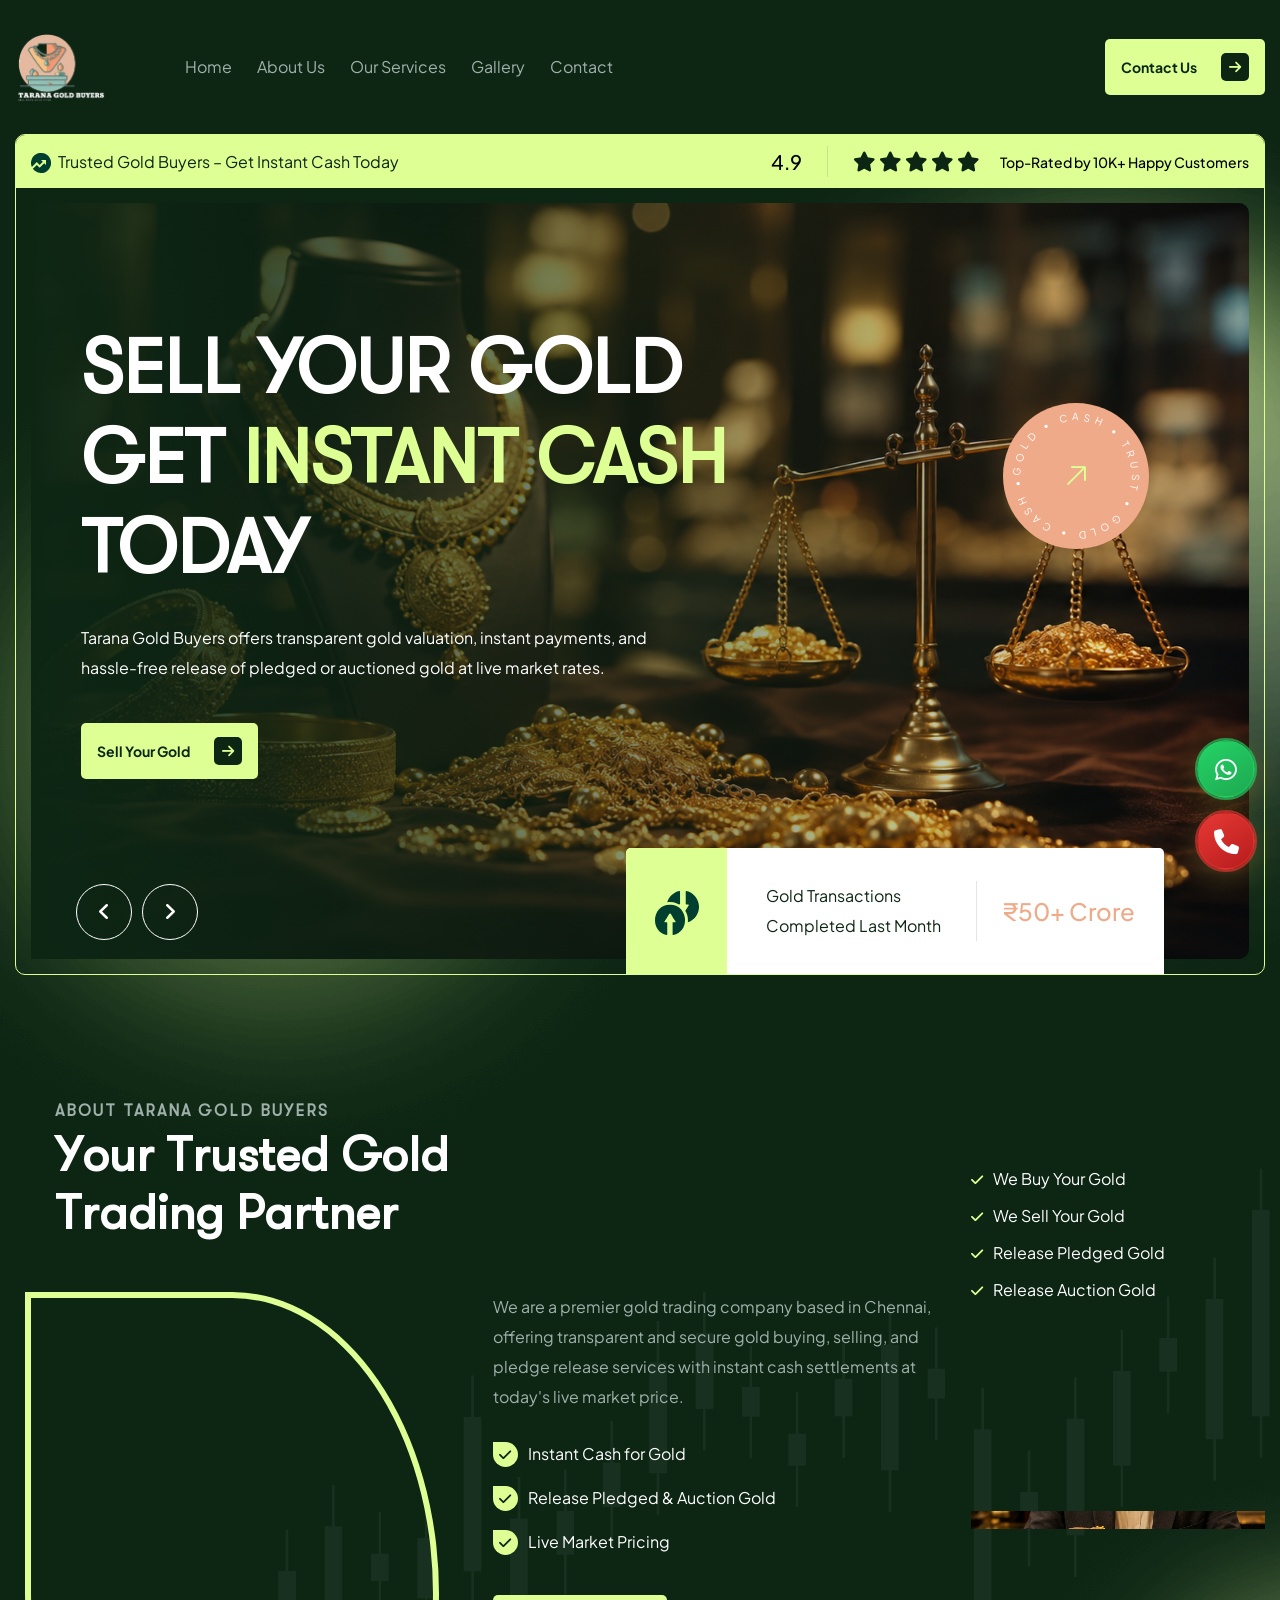
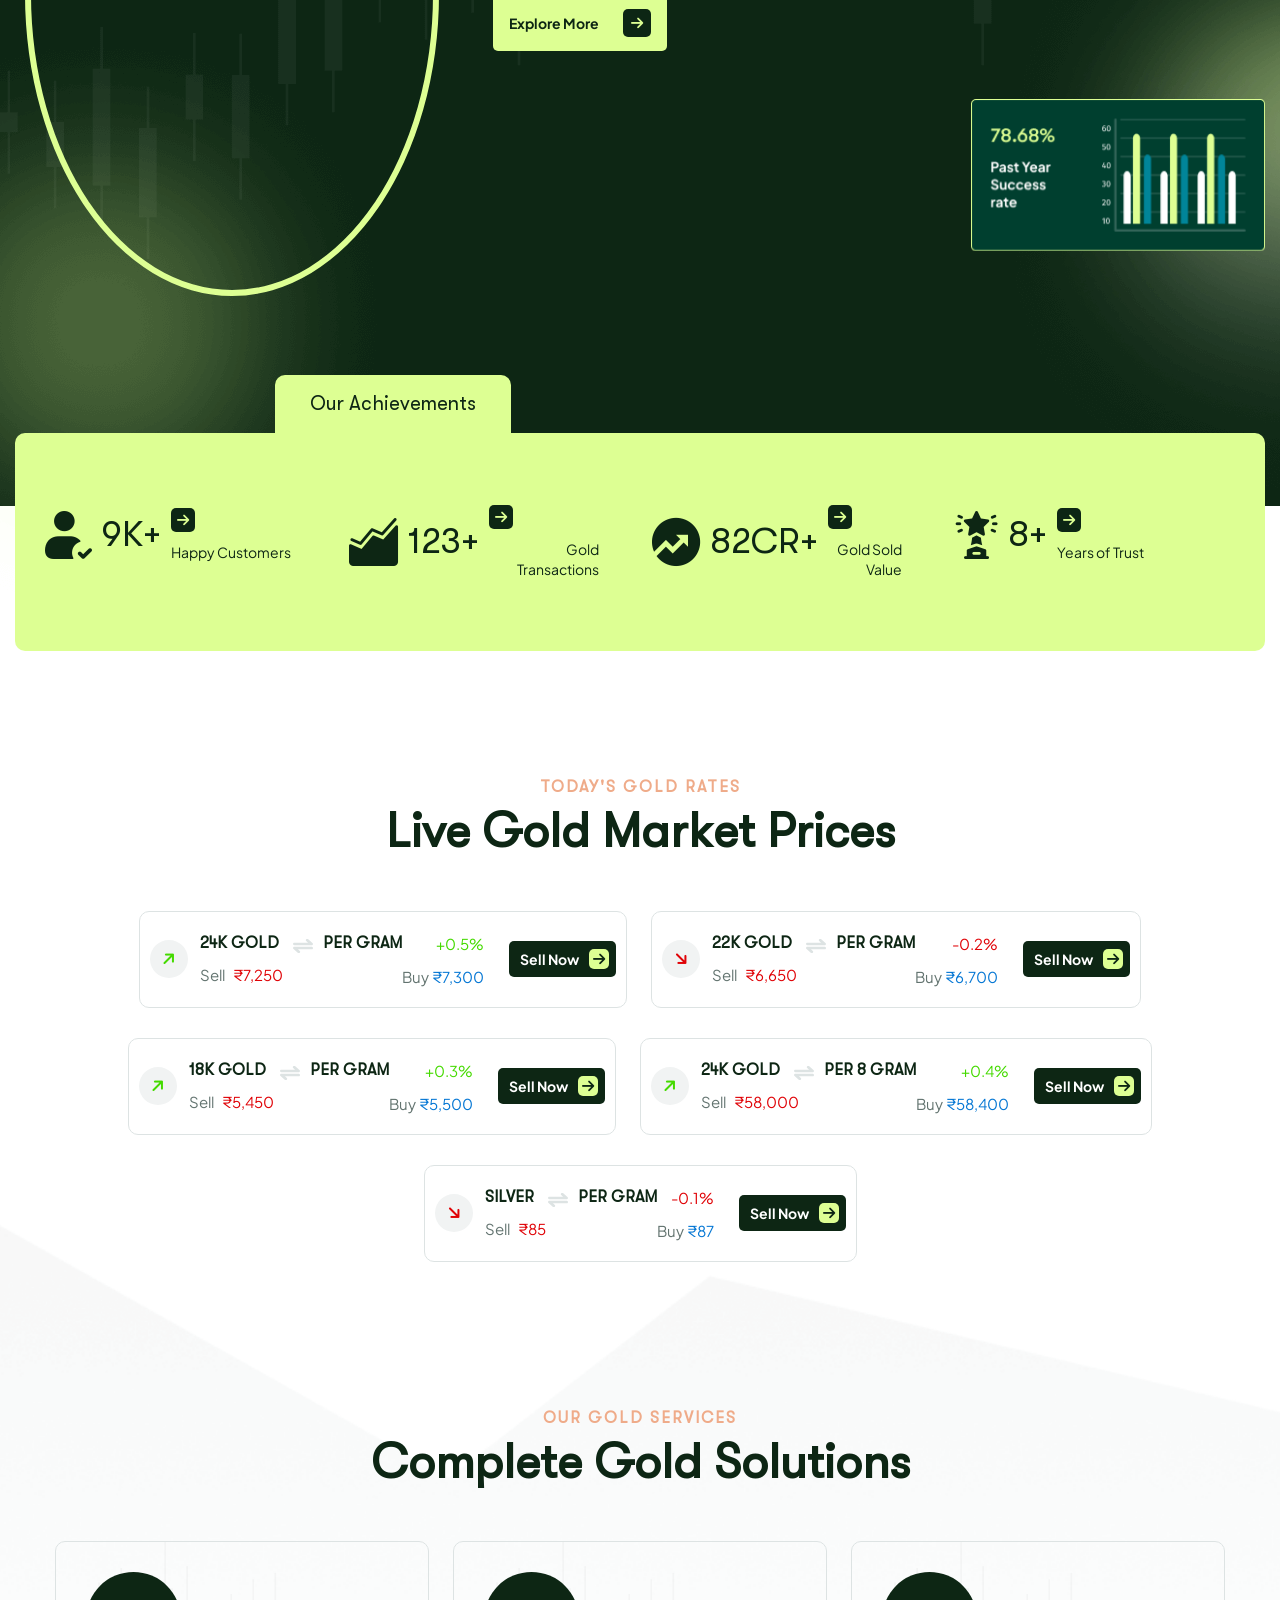
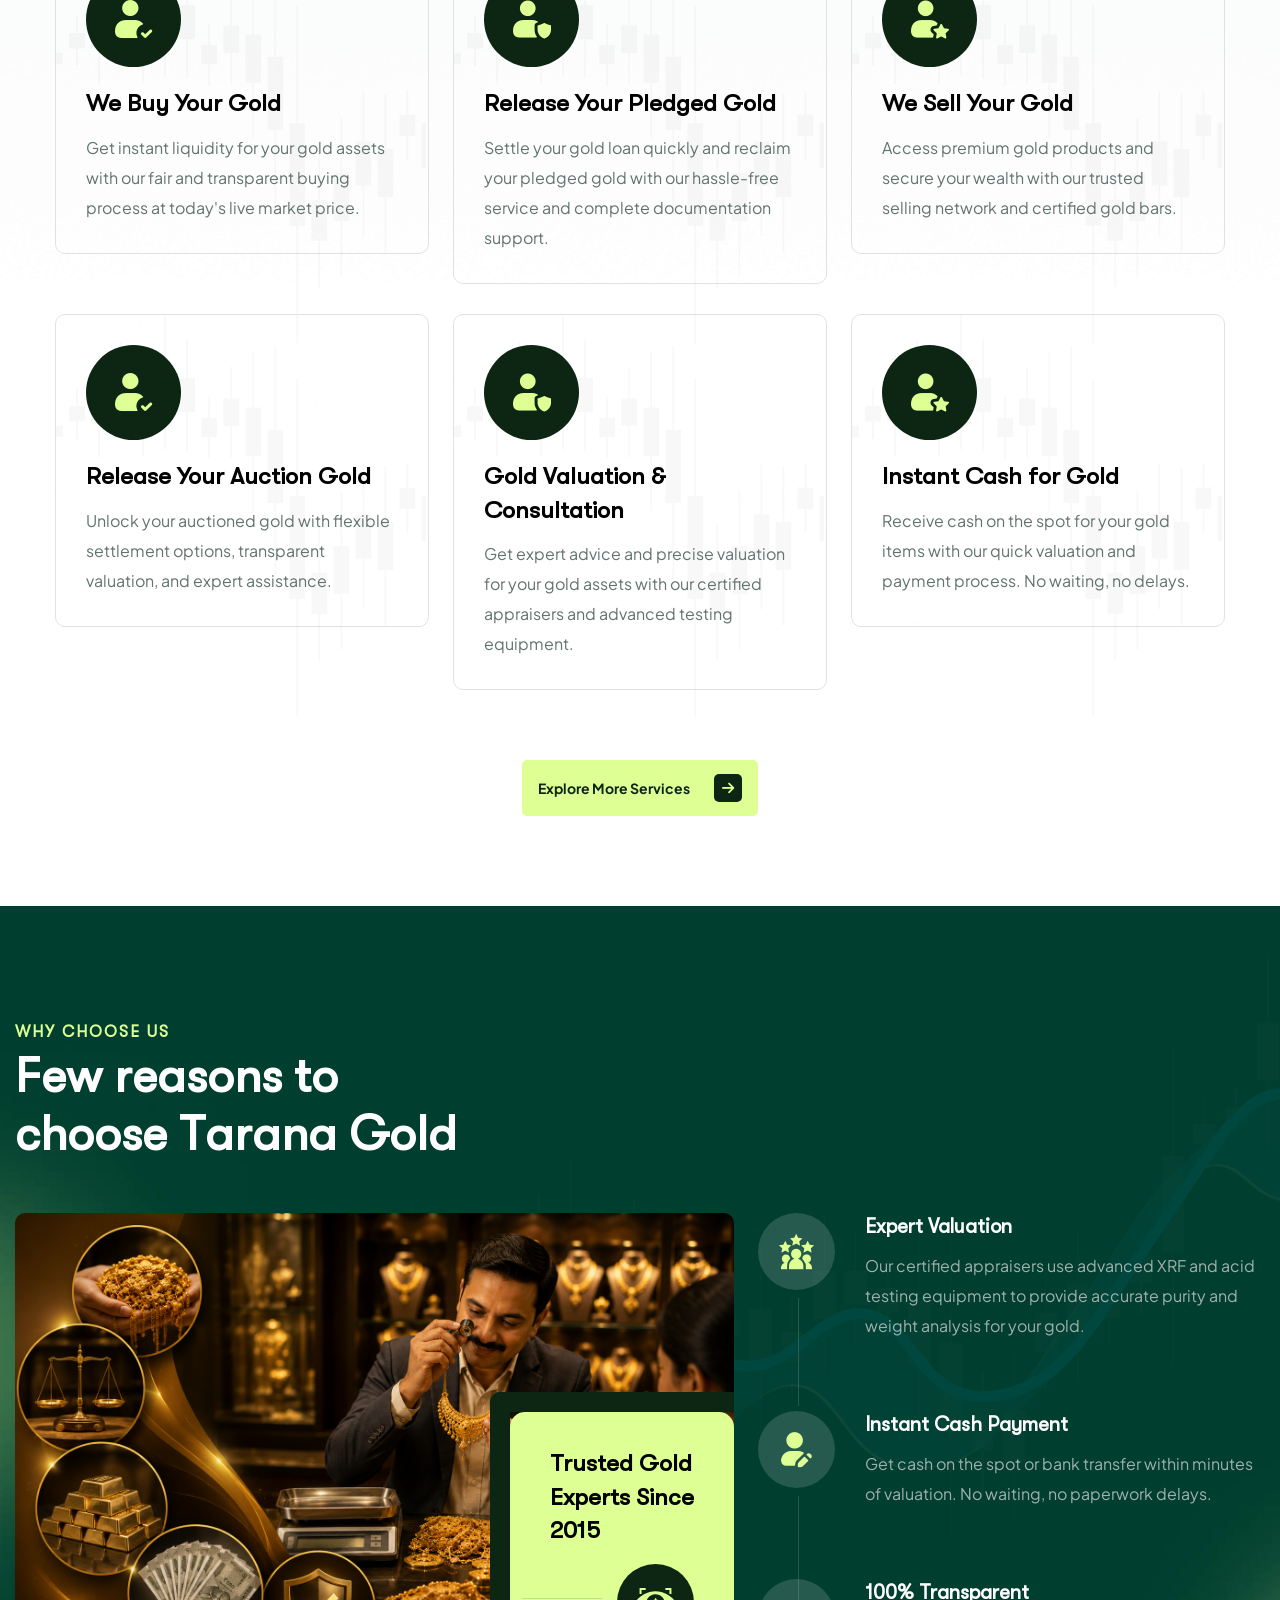
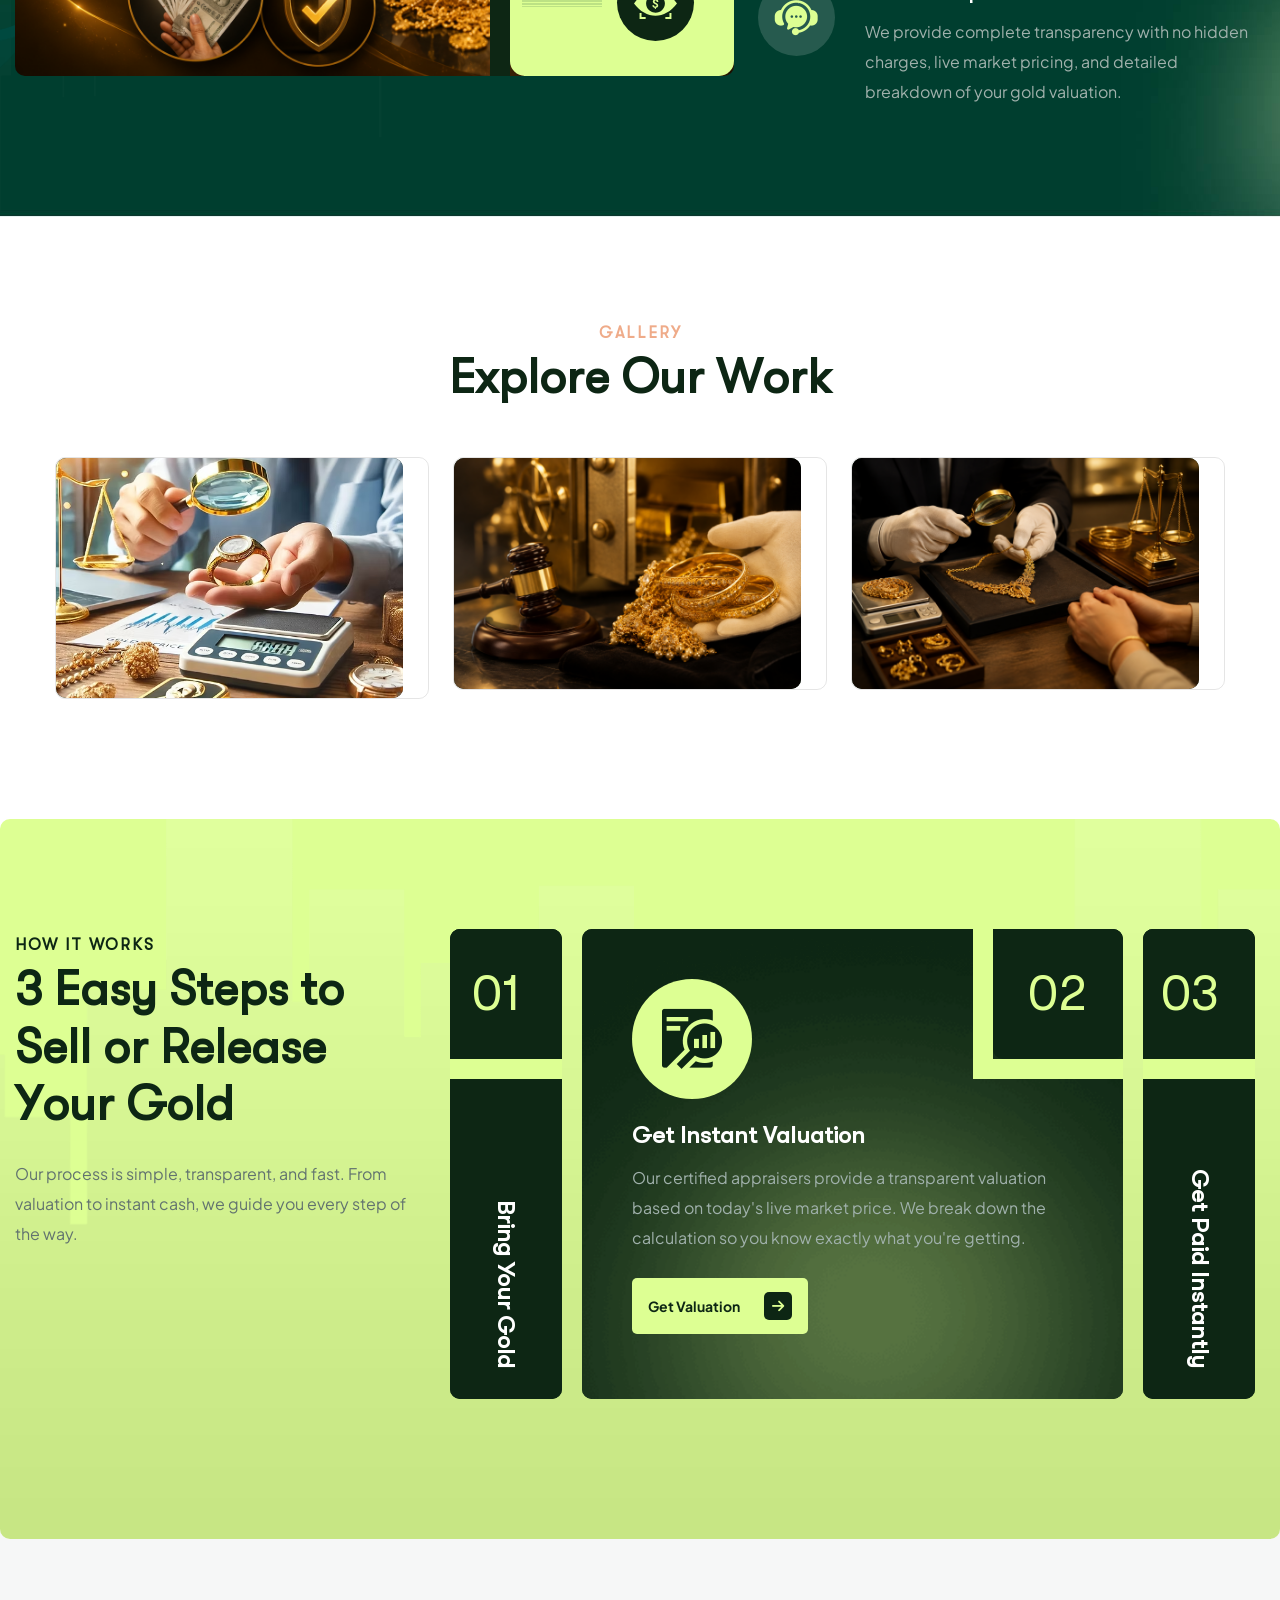
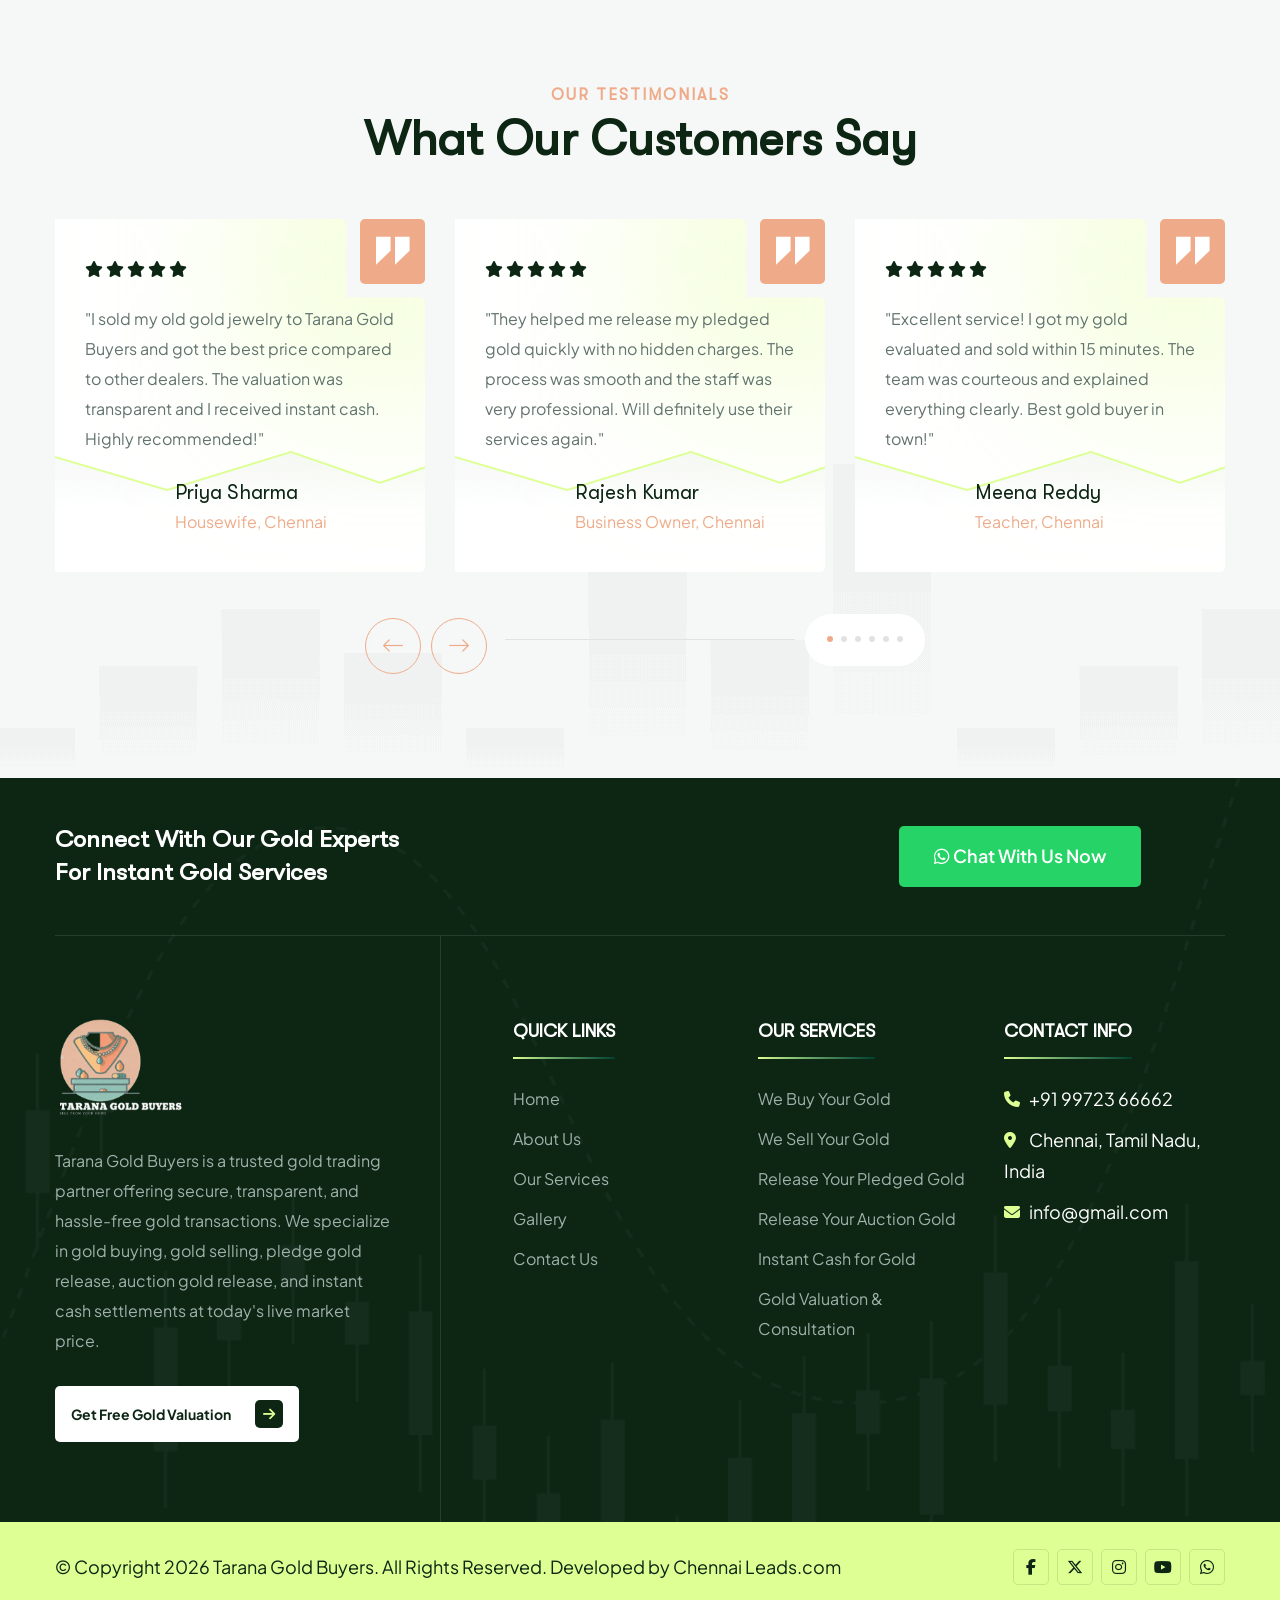
==== index.html @ b45966ee "first commit" ====
<!DOCTYPE html>
<html lang="en">

<!-- Mirrored from html.kodesolution.com/2025/forexy-html/index.html by HTTrack Website Copier/3.x [XR&CO'2014], Thu, 25 Jun 2026 12:44:41 GMT -->
<head>
<meta charset="utf-8">

<title>Tarana Gold Buyers | Buy & Sell Gold at Best Market Price</title>

<meta name="description" content="Tarana Gold Buyers offers trusted gold buying and selling services. Get instant cash for gold, release pledged gold, release auction gold, and receive the best market value at today's live gold price.">

<meta name="keywords" content="Tarana Gold Buyers, Gold Buyers, Sell Gold, Buy Gold, Gold Trading, Gold Valuation, Instant Cash for Gold, Pledged Gold Release, Auction Gold Release, Gold Dealers Tarana">

<meta name="author" content="Tarana Gold Buyers">

<!-- Open Graph Meta Tags -->
<meta property="og:title" content="Tarana Gold Buyers | Buy & Sell Gold at Best Market Price">
<meta property="og:description" content="Trusted gold buying and selling services with instant cash settlements and transparent pricing based on today's live gold rate.">
<meta property="og:type" content="website">
<meta property="og:image" content="images/logo-2.png">

<!-- Stylesheets -->
<link href="css/bootstrap.min.css" rel="stylesheet">
<link href="css/style.css" rel="stylesheet">

<!-- Favicon -->
<link rel="shortcut icon" href="images/favicon.ico" type="image/x-icon">
<link rel="icon" href="images/favicon.ico" type="image/x-icon">

<!-- Responsive -->
<meta http-equiv="X-UA-Compatible" content="IE=edge">
<meta name="viewport" content="width=device-width, initial-scale=1.0, maximum-scale=1.0, user-scalable=0">

</head>
<style>
    .floating-contact {
        position: fixed;
        right: 25px;
        bottom: 30px;
        z-index: 9999;
        display: flex;
        flex-direction: column;
        gap: 14px;
    }

    .contact-btn {
        width: 58px;
        height: 58px;
        border-radius: 50%;
        display: flex;
        align-items: center;
        justify-content: center;
        font-size: 25px;
        color: #fff;
        text-decoration: none;
        box-shadow: 0 8px 30px rgba(212, 175, 55, 0.3);
        transition: all 0.4s cubic-bezier(0.34, 1.56, 0.64, 1);
        position: relative;
        background: linear-gradient(145deg, #D4AF37, #B8960C);
        border: 2px solid rgba(255, 215, 0, 0.3);
    }

    .whatsapp {
        background: linear-gradient(145deg, #25D366, #1DA851);
        border-color: rgba(37, 211, 102, 0.3);
    }

    .call {
        background: linear-gradient(145deg, #E53935, #B71C1C);
        border-color: rgba(229, 57, 53, 0.3);
    }

    .contact-btn .icon-wrapper {
        position: relative;
        z-index: 2;
    }

    .contact-btn .ripple {
        position: absolute;
        inset: -4px;
        border-radius: 50%;
        border: 2px solid rgba(255, 215, 0, 0.3);
        animation: rippleAnim 2s ease-out infinite;
    }

    .whatsapp .ripple {
        border-color: rgba(37, 211, 102, 0.4);
    }
    .call .ripple {
        border-color: rgba(229, 57, 53, 0.4);
    }

    .contact-btn .ripple:nth-child(2) {
        animation-delay: 1s;
    }

    @keyframes rippleAnim {
        0% { transform: scale(1); opacity: 1; }
        100% { transform: scale(1.5); opacity: 0; }
    }

    .contact-btn:hover {
        transform: scale(1.12) translateY(-3px);
        box-shadow: 0 12px 40px rgba(212, 175, 55, 0.4);
    }

    .whatsapp:hover {
        box-shadow: 0 12px 40px rgba(37, 211, 102, 0.4);
    }
    .call:hover {
        box-shadow: 0 12px 40px rgba(229, 57, 53, 0.4);
    }

    @keyframes floatSlow {
        0%, 100% { transform: translateY(0); }
        50% { transform: translateY(-6px); }
    }
    .contact-btn {
        animation: floatSlow 3s ease-in-out infinite;
    }
    .call {
        animation-delay: 0.8s;
    }
</style>
<body>

<div class="page-wrapper">

<div class="floating-contact">
    <a href="https://wa.me/919972366662" target="_blank" class="contact-btn whatsapp">
        <span class="ripple"></span>
        <span class="ripple"></span>
        <span class="icon-wrapper"><i class="fab fa-whatsapp"></i></span>
    </a>
    <a href="tel:+919972366662" class="contact-btn call">
        <span class="ripple"></span>
        <span class="ripple"></span>
        <span class="icon-wrapper"><i class="fas fa-phone"></i></span>
    </a>
</div>

  <!-- Main Header -->
  <header class="main-header header-style-one">
    <!-- Header Top -->
   
    <!-- Header Top -->

    <div class="header-lower">
      <div class="auto-container">
        <!-- Main box -->
        <div class="main-box">
          <div class="logo-box">
            <div class="logo"><a href="index.html"><img src="images/logo-2.png" alt="Logo"
               style="height: 70px;"></a></div>
          </div>
          <!--Nav Box-->
          <div class="nav-outer">
            <nav class="nav main-menu">
              <ul class="navigation">
                <li class="">
                  <a href="index.html">Home</a>
                  
                </li>
                <li><a href="page-about.html">About Us</a></li>
                <li><a href="page-services.html">Our Services</a></li>
                <li><a href="gallery.html">Gallery</a></li>
                <li><a href="page-contact.html">Contact</a></li>
              </ul>
            </nav>
          </div>
          <!-- Main Menu End-->

          <!-- Outer Box -->
          <div class="outer-box">
           
           
            <!-- Btn Box -->
            <div class="btn-box">
              <a href="page-contact.html" class="theme-btn btn-style-one">
                <i class="icon-left fa fa-arrow-right"></i>
                <span class="btn-title">Contact Us</span>
                <i class="icon-right fa fa-arrow-right"></i>
              </a>
            </div>
            <!-- Mobile Nav toggler -->
            <div class="mobile-nav-toggler"><span class="icon lnr-icon-bars"></span></div>
          </div>
        </div>
      </div>
    </div>

    <!-- Mobile Menu  -->
    <div class="mobile-menu">
      <div class="menu-backdrop"></div>
      <!--Here Menu Will Come Automatically Via Javascript / Same Menu as in Header-->
      <nav class="menu-box">
        <div class="upper-box">
          <div class="nav-logo"><a href="index.html"><img src="images/logo.png" alt="" title=""></a></div>
          <div class="close-btn"><i class="icon fa fa-times"></i></div>
        </div>
        <ul class="navigation clearfix">
          <!--Keep This Empty / Menu will come through Javascript-->
        </ul>
        <ul class="contact-list-one">
          <li>
            <i class="icon lnr-icon-phone-handset"></i>
            <span class="title">Call Now</span>
            <div class="text"><a href="tel:+919972366662">+91 99723 66662</a></div>
          </li>
          <li>
            <i class="icon lnr-icon-envelope1"></i>
            <span class="title">Send Email</span>
            <div class="text"><a href="mailto:"><span class="__cf_email__" 
            >info@gmail.com</span></a></div>
          </li>
          <li>
            <i class="icon lnr-icon-map-marker"></i>
            <span class="title">Address</span>
            <div class="text">Chennai, TamilNadu</div>
          </li>
        </ul>
        <ul class="social-links">
          <li><a href="#"><i class="fa-brands fa-x-twitter"></i></a></li>
          <li><a href="#"><i class="fab fa-facebook-f"></i></a></li>
          <li><a href="#"><i class="fab fa-instagram"></i></a></li>
        </ul>
      </nav>
    </div><!-- End Mobile Menu -->

    <!-- Header Search -->
   
    <!-- End Header Search -->

    <!-- Sticky Header  -->
    <div class="sticky-header">
      <div class="auto-container">
        <div class="inner-container">
          <!--Logo-->
          <div class="logo">
            <a href="index.html" title=""><img src="images/logo.png" alt="" title="" style="height: 80px;"></a>
          </div>
          <!--Right Col-->
          <div class="nav-outer">
            <!-- Main Menu -->
            <nav class="main-menu">
              <div class="navbar-collapse show collapse clearfix">
                <ul class="navigation clearfix">
                  <!--Keep This Empty / Menu will come through Javascript-->
                </ul>
              </div>
            </nav><!-- Main Menu End-->
            <!--Mobile Navigation Toggler-->
            <div class="mobile-nav-toggler"><span class="icon lnr-icon-bars"></span></div>
          </div>
        </div>
      </div>
    </div><!-- End Sticky Menu -->
  </header>
  <!-- End Main Header -->

<!-- Banner Section -->
<section class="banner-section">
    <div class="shadow-1" style="background-image:url(images/banner/shadow-1.png)"></div>
    <div class="shadow-2" style="background-image:url(images/banner/shadow-2.png)"></div>
    <div class="auto-container">
        <div class="inner-container">
            <div class="banner-info">
                <div class="banner-info_inner">
                    <div class="left-box">
                        <div class="text"><i><img src="images/banner/vector-3.svg" alt=""/> </i> Trusted Gold Buyers – Get Instant Cash Today</div>
                    </div>
                    <div class="right-box">
                        4.9
                        <div class="banner-rating">
                            <span class="fa fa-star"></span>
                            <span class="fa fa-star"></span>
                            <span class="fa fa-star"></span>
                            <span class="fa fa-star"></span>
                            <span class="fa fa-star"></span>
                        </div>
                        <i>Top-Rated by 10K+ Happy Customers</i>
                    </div>
                </div>
            </div>

            <div class="swiper banner-swiper">
                <div class="swiper-wrapper">

                    <!-- Banner Slide 1 -->
                    <div class="banner-slide swiper-slide">
                        <div class="outer-box">
                            <div class="inner-box">
                                <div class="bg bg-slide-1"></div>
                                <div class="row">
                                    <!-- Content Column -->
                                    <div class="col-xl-8">
                                        <div class="content-column">
                                            <div class="inner-column">
                                                <h1 class="title animate-2">Sell Your Gold <br> Get <span>Instant Cash</span> Today</h1>
                                                <div class="text animate-3">Tarana Gold Buyers offers transparent gold valuation, instant payments, and hassle-free release of pledged or auctioned gold at live market rates.</div>
                                                <div class="btn-box animate-4">
                                                    <a href="page-contact.html" class="theme-btn btn-style-one">
                                                        <i class="icon-left fa fa-arrow-right"></i>
                                                        <span class="btn-title">Sell Your Gold</span>
                                                        <i class="icon-right fa fa-arrow-right"></i>
                                                    </a>
                                                </div>
                                            </div>
                                        </div>
                                    </div>
                                    <!-- Image Column -->
                                    <div class="col-xl-4">
                                        <div class="image-column">
                                            <div class="inner-column">
                                                <div class="text-circle-box">
                                                    <div class="outer-circle">
                                                        <!-- Rotating curved text -->
                                                        <div class="rotating-ring">
                                                            <svg viewBox="0 0 250 250">
                                                                <defs>
                                                                    <path id="textcircle" d="M125,125 m-95,0 a95,95 0 1,1 190,0 a95,95 0 1,1 -190,0" />
                                                                </defs>
                                                                <text>
                                                                    <textPath href="#textcircle" startOffset="0%">
                                                                        gold • cash • trust • gold • cash • trust •
                                                                    </textPath>
                                                                </text>
                                                            </svg>
                                                        </div>
                                                        <!-- Center Icon -->
                                                        <div class="center-icon">
                                                            <i class="fal fa-arrow-up-right"></i>
                                                        </div>
                                                    </div>
                                                </div>
                                            </div>
                                        </div>
                                    </div>
                                </div>
                            </div>
                        </div>
                    </div>

                    <!-- Banner Slide 2 -->
                    <div class="banner-slide swiper-slide">
                        <div class="outer-box">
                            <div class="inner-box">
                                <div class="bg bg-slide-1"></div>
                                <div class="row">
                                    <!-- Content Column -->
                                    <div class="col-xl-8">
                                        <div class="content-column">
                                            <div class="inner-column">
                                                <h1 class="title animate-2">Release Pledged <br> & <span>Auction</span> Gold</h1>
                                                <div class="text animate-3">We help you release your pledged or auctioned gold quickly with complete documentation support and transparent settlement.</div>
                                                <div class="btn-box animate-4">
                                                    <a href="page-contact.html" class="theme-btn btn-style-one">
                                                        <i class="icon-left fa fa-arrow-right"></i>
                                                        <span class="btn-title">Release Your Gold</span>
                                                        <i class="icon-right fa fa-arrow-right"></i>
                                                    </a>
                                                </div>
                                            </div>
                                        </div>
                                    </div>
                                    <!-- Image Column -->
                                    <div class="col-xl-4">
                                        <div class="image-column">
                                            <div class="inner-column">
                                                <div class="text-circle-box">
                                                    <div class="outer-circle">
                                                        <!-- Rotating curved text -->
                                                        <div class="rotating-ring">
                                                            <svg viewBox="0 0 250 250">
                                                                <defs>
                                                                    <path id="textcircle2" d="M125,125 m-95,0 a95,95 0 1,1 190,0 a95,95 0 1,1 -190,0" />
                                                                </defs>
                                                                <text>
                                                                    <textPath href="#textcircle2" startOffset="0%">
                                                                        pledge • release • trust • pledge • release • trust •
                                                                    </textPath>
                                                                </text>
                                                            </svg>
                                                        </div>
                                                        <!-- Center Icon -->
                                                        <div class="center-icon">
                                                            <i class="fal fa-arrow-up-right"></i>
                                                        </div>
                                                    </div>
                                                </div>
                                            </div>
                                        </div>
                                    </div>
                                </div>
                            </div>
                        </div>
                    </div>

                </div>
            </div>
            <div class="nav-box">
                <div class="swiper-button-prev"><span class="icon fa fa-angle-left "></span></div>
                <div class="swiper-button-next"><span class="icon fa fa-angle-right "></span></div>
            </div>
            <div class="bottom-box">
                <div class="vector-icon"><img src="images/banner/vector-2.svg" alt="Image"></div>
                <div class="text">Gold Transactions <br> Completed Last Month</div>
                <div class="totals">₹50+ Crore</div>
            </div>
        </div>
    </div>
</section>
<!-- End Banner Section -->

<!-- About Section -->
<section class="about-section" style="background-image:url(images/resource/about-1_bg.png)">
    <div class="about-shadow-1" style="background-image:url(images/resource/about-shadow.png)"></div>
    <div class="about-shadow-2" style="background-image:url(images/resource/about-shadow_1.png)"></div>
    <div class="title_box">
        <div class="auto-container">
            <!-- Sec Title -->
            <div class="sec-title light z-1">
                <div class="sub-title mb-2">About Tarana Gold Buyers</div>
                <h2 class="tx-split-text split-in-left">Your Trusted Gold <br> Trading Partner</h2>
            </div>
        </div>
    </div>
    <div class="contents_box">
        <div class="auto-container">
            <div class="row clearfix">
                <!-- Column -->
                <div class="column col-lg-9">
                    <div class="row clearfix">
                        <!-- Image Column -->
                        <div class="col-lg-6 col-md-10 wow fadeInLeft" data-wow-delay="300ms">
                            <div class="image-column">
                                <div class="inner-column">
                                    <div class="image-box">
                                        <div class="circle-border"></div>
                                        <figure class="image"><img src="images/about3.png" style="height: 604px;"
                                             alt="Tarana Gold Buyers"></figure>
                                    </div>
                                </div>
                            </div>
                        </div>
                        <!-- Content Column -->
                        <div class="col-lg-6 wow fadeInRight" data-wow-delay="300ms">
                            <div class="content-column">
                                <div class="inner-column">
                                    <div class="about-one_text">We are a premier gold trading company based in Chennai, offering transparent and secure gold buying, selling, and pledge release services with instant cash settlements at today's live market price.</div>
                                    <!-- List Style Two -->
                                    <ul class="list-style-two">
                                        <li><i class="fa fa-check"></i>Instant Cash for Gold</li>
                                        <li><i class="fa fa-check"></i>Release Pledged & Auction Gold</li>
                                        <li><i class="fa fa-check"></i>Live Market Pricing</li>
                                    </ul>
                                    <!-- End List Style Two -->

                                    <!-- About One Button -->
                                    <div class="about-one_button mb-3">
                                        <a href="page-about.html" class="theme-btn btn-style-one">
                                            <i class="icon-left fa fa-arrow-right"></i>
                                            <span class="btn-title">Explore More</span>
                                            <i class="icon-right fa fa-arrow-right"></i>
                                        </a>
                                    </div>
                                </div>
                            </div>
                        </div>
                    </div>
                </div>
                <!-- Column -->
                <div class="column col-lg-3 col-md-10">
                    <!-- List Style Three -->
                    <ul class="list-style-three">
                        <li><i class="fa fa-check"></i>We Buy Your Gold</li>
                        <li><i class="fa fa-check"></i>We Sell Your Gold</li>
                        <li><i class="fa fa-check"></i>Release Pledged Gold</li>
                        <li><i class="fa fa-check"></i>Release Auction Gold</li>
                    </ul>
                    <!-- End List Style Three -->

                    <div class="image-box_two">
                        <img src="images/about4.png" alt="Gold Services">
                    </div>

                    <div class="about-one_stats">
                        <img src="images/resource/about-stats.png" alt="Stats">
                    </div>
                </div>
            </div>
        </div>
    </div>
</section>
<!-- End About Section -->

<!-- Funfact Section -->
<section class="funfact-section">
    <div class="auto-container">
        <div class="funfact-title">Our Achievements</div>
        <div class="inner-container">
            <div class="fact-counter">
                <div class="row">
                    <!-- Counter Block -->
                    <div class="col-xl-3 col-sm-6 wow fadeInUp">
                        <div class="counter-block">
                            <div class="inner-box">
                                <div class="icon-box"><i class="icon flaticon-forex-Layer_1-16"></i></div>
                                <div class="count-box"><span class="count-text" data-speed="3000" data-stop="12">0</span>k+</div>
                                <div class="text"><i class="icon fa fa-arrow-right"></i> Happy Customers</div>
                            </div>
                        </div>
                    </div>
                    <!-- Counter Block -->
                    <div class="col-xl-3 col-sm-6 wow fadeInUp" data-wow-delay="300ms">
                        <div class="counter-block">
                            <div class="inner-box">
                                <div class="icon-box"><i class="icon flaticon-forex-Layer_1-20"></i></div>
                                <div class="count-box"><span class="count-text" data-speed="3000" data-stop="150">0</span>+</div>
                                <div class="text"><i class="icon fa fa-arrow-right"></i> Gold Transactions</div>
                            </div>
                        </div>
                    </div>
                    <!-- Counter Block -->
                    <div class="col-xl-3 col-sm-6 wow fadeInUp" data-wow-delay="600ms">
                        <div class="counter-block">
                            <div class="inner-box">
                                <div class="icon-box"><i class="icon flaticon-forex-Layer_1-21"></i></div>
                                <div class="count-box"><span class="count-text" data-speed="3000" data-stop="100">0</span>Cr+</div>
                                <div class="text"><i class="icon fa fa-arrow-right"></i> Gold Sold Value</div>
                            </div>
                        </div>
                    </div>
                    <!-- Counter Block -->
                    <div class="column col-xl-3 col-sm-6 wow fadeInUp" data-wow-delay="900ms">
                        <div class="counter-block">
                            <div class="inner-box">
                                <div class="icon-box"><i class="icon flaticon-forex-Layer_1-22"></i></div>
                                <div class="count-box"><span class="count-text" data-speed="3000" data-stop="10">0</span>+</div>
                                <div class="text"><i class="icon fa fa-arrow-right"></i> Years of Trust</div>
                            </div>
                        </div>
                    </div>
                </div>
            </div>
        </div>
    </div>
</section>
<!-- End Funfact Section -->
  <!-- Market Section -->
 <section class="market-section">
    <div class="sec-title text-center">
        <div class="sub-title mb-2">Today's Gold Rates</div>
        <h2 class="tx-split-text split-in-left">Live Gold Market Prices</h2>
    </div>
    <div class="auto-container">
        <div class="row justify-content-center">

            <!-- Market Block One - 24K Gold -->
            <div class="col-xxl-4 col-xl-auto col-lg-6">
                <div class="market-block_one">
                    <div class="market-block_one-inner wow fadeInUp" data-wow-delay="150ms">
                        <div class="content-box">
                            <div class="left-box">
                                <i class="icon fa fa-arrow-right"></i>
                                <div class="meta">
                                    <div class="name">24K Gold <span>per gram</span></div>
                                    <div class="price">Sell <span>₹7,250</span></div>
                                </div>
                            </div>
                            <div class="right-box">
                                <div class="content-box2">
                                    <span>+0.5%</span>
                                    <div class="buy">Buy <span>₹7,300</span></div>
                                </div>
                                <a href="page-contact.html" class="theme-btn btn-style-eight">
                                    <i class="icon-left fa fa-arrow-right"></i>
                                    <span class="btn-title">Sell Now</span>
                                    <i class="icon-right fa fa-arrow-right"></i>
                                </a>
                            </div>
                        </div>
                    </div>
                </div>
            </div>

            <!-- Market Block One - 22K Gold -->
            <div class="col-xxl-4 col-xl-auto col-lg-6">
                <div class="market-block_one">
                    <div class="market-block_one-inner wow fadeInUp" data-wow-delay="300ms">
                        <div class="content-box">
                            <div class="left-box">
                                <i class="icon down fa fa-arrow-right"></i>
                                <div class="meta">
                                    <div class="name">22K Gold <span>per gram</span></div>
                                    <div class="price">Sell <span>₹6,650</span></div>
                                </div>
                            </div>
                            <div class="right-box down">
                                <div class="content-box2">
                                    <span>-0.2%</span>
                                    <div class="buy">Buy <span>₹6,700</span></div>
                                </div>
                                <a href="page-contact.html" class="theme-btn btn-style-eight">
                                    <i class="icon-left fa fa-arrow-right"></i>
                                    <span class="btn-title">Sell Now</span>
                                    <i class="icon-right fa fa-arrow-right"></i>
                                </a>
                            </div>
                        </div>
                    </div>
                </div>
            </div>

            <!-- Market Block One - 18K Gold -->
            <div class="col-xxl-4 col-xl-auto col-lg-6">
                <div class="market-block_one">
                    <div class="market-block_one-inner wow fadeInUp" data-wow-delay="450ms">
                        <div class="content-box">
                            <div class="left-box">
                                <i class="icon fa fa-arrow-right"></i>
                                <div class="meta">
                                    <div class="name">18K Gold <span>per gram</span></div>
                                    <div class="price">Sell <span>₹5,450</span></div>
                                </div>
                            </div>
                            <div class="right-box">
                                <div class="content-box2">
                                    <span>+0.3%</span>
                                    <div class="buy">Buy <span>₹5,500</span></div>
                                </div>
                                <a href="page-contact.html" class="theme-btn btn-style-eight">
                                    <i class="icon-left fa fa-arrow-right"></i>
                                    <span class="btn-title">Sell Now</span>
                                    <i class="icon-right fa fa-arrow-right"></i>
                                </a>
                            </div>
                        </div>
                    </div>
                </div>
            </div>

            <!-- Market Block One - 24K Gold (1 gram) -->
            <div class="col-xxl-4 col-xl-auto col-lg-6">
                <div class="market-block_one">
                    <div class="market-block_one-inner wow fadeInUp" data-wow-delay="600ms">
                        <div class="content-box">
                            <div class="left-box">
                                <i class="icon fa fa-arrow-right"></i>
                                <div class="meta">
                                    <div class="name">24K Gold <span>per 8 gram</span></div>
                                    <div class="price">Sell <span>₹58,000</span></div>
                                </div>
                            </div>
                            <div class="right-box">
                                <div class="content-box2">
                                    <span>+0.4%</span>
                                    <div class="buy">Buy <span>₹58,400</span></div>
                                </div>
                                <a href="page-contact.html" class="theme-btn btn-style-eight">
                                    <i class="icon-left fa fa-arrow-right"></i>
                                    <span class="btn-title">Sell Now</span>
                                    <i class="icon-right fa fa-arrow-right"></i>
                                </a>
                            </div>
                        </div>
                    </div>
                </div>
            </div>

            <!-- Market Block One - Silver -->
            <div class="col-xxl-4 col-xl-auto col-lg-6">
                <div class="market-block_one">
                    <div class="market-block_one-inner wow fadeInUp" data-wow-delay="750ms">
                        <div class="content-box">
                            <div class="left-box">
                                <i class="icon down fa fa-arrow-right"></i>
                                <div class="meta">
                                    <div class="name">Silver <span>per gram</span></div>
                                    <div class="price">Sell <span>₹85</span></div>
                                </div>
                            </div>
                            <div class="right-box down">
                                <div class="content-box2">
                                    <span>-0.1%</span>
                                    <div class="buy">Buy <span>₹87</span></div>
                                </div>
                                <a href="page-contact.html" class="theme-btn btn-style-eight">
                                    <i class="icon-left fa fa-arrow-right"></i>
                                    <span class="btn-title">Sell Now</span>
                                    <i class="icon-right fa fa-arrow-right"></i>
                                </a>
                            </div>
                        </div>
                    </div>
                </div>
            </div>

        </div>
    </div>
</section>
  <!-- End Market Section -->

<!-- Trading Section - Our Gold Services -->
<section class="trading-section">
    <div class="trading-one_bg bg" style="background-image:url(images/background/trading-one_bg.png)"></div>
    <div class="sec-title text-center">
        <div class="sub-title mb-2">Our Gold Services</div>
        <h2 class="tx-split-text split-in-left">Complete Gold Solutions</h2>
    </div>
    <div class="auto-container">
        <div class="row clearfix">
            <!-- Trading Block One - We Buy Your Gold -->
            <div class="col-lg-4 col-md-6">
                <div class="trading-block_one">
                    <div class="trading-block_one-inner wow fadeInUp" data-wow-delay="150ms">
                        <div class="upper-box">
                            <div class="bg bg-img"><img src="images/background/trading-bg.png" alt=""></div>
                            <div class="icon"><span class="flaticon-forex-Layer_1-16"></span></div>
                            <h4 class="trading-block_one-title">We Buy Your Gold</h4>
                            <div class="trading-block_one-text">Get instant liquidity for your gold assets with our fair and transparent buying process at today's live market price.</div>
                        </div>
                    </div>
                </div>
            </div>
   <div class="col-lg-4 col-md-6">
                <div class="trading-block_one">
                    <div class="trading-block_one-inner wow fadeInUp" data-wow-delay="250ms">
                        <div class="upper-box">
                            <div class="bg bg-img"><img src="images/background/trading-bg.png" alt=""></div>
                            <div class="icon"><span class="flaticon-forex-Layer_1-18"></span></div>
                            <h4 class="trading-block_one-title">Release Your Pledged Gold</h4>
                            <div class="trading-block_one-text">Settle your gold loan quickly and reclaim your pledged gold with our hassle-free service and complete documentation support.</div>
                        </div>
                    </div>
                </div>
            </div>

            <!-- Trading Block One - We Sell Your Gold -->
            <div class="col-lg-4 col-md-6">
                <div class="trading-block_one">
                    <div class="trading-block_one-inner wow fadeInUp" data-wow-delay="200ms">
                        <div class="upper-box">
                            <div class="bg bg-img"><img src="images/background/trading-bg.png" alt=""></div>
                            <div class="icon"><span class="flaticon-forex-Layer_1-17"></span></div>
                            <h4 class="trading-block_one-title">We Sell Your Gold</h4>
                            <div class="trading-block_one-text">Access premium gold products and secure your wealth with our trusted selling network and certified gold bars.</div>
                        </div>
                    </div>
                </div>
            </div>

            <!-- Trading Block One - Release Your Pledged Gold -->
         
            <!-- Trading Block One - Release Your Auction Gold -->
            <div class="col-lg-4 col-md-6">
                <div class="trading-block_one">
                    <div class="trading-block_one-inner wow fadeInUp" data-wow-delay="300ms">
                        <div class="upper-box">
                            <div class="bg bg-img"><img src="images/background/trading-bg.png" alt=""></div>
                            <div class="icon"><span class="flaticon-forex-Layer_1-16"></span></div>
                            <h4 class="trading-block_one-title">Release Your Auction Gold</h4>
                            <div class="trading-block_one-text">Unlock your auctioned gold with flexible settlement options, transparent valuation, and expert assistance.</div>
                        </div>
                    </div>
                </div>
            </div>
 <div class="col-lg-4 col-md-6">
                <div class="trading-block_one">
                    <div class="trading-block_one-inner wow fadeInUp" data-wow-delay="400ms">
                        <div class="upper-box">
                            <div class="bg bg-img"><img src="images/background/trading-bg.png" alt=""></div>
                            <div class="icon"><span class="flaticon-forex-Layer_1-18"></span></div>
                            <h4 class="trading-block_one-title">Gold Valuation & Consultation</h4>
                            <div class="trading-block_one-text">Get expert advice and precise valuation for your gold assets with our certified appraisers and advanced testing equipment.</div>
                        </div>
                    </div>
                </div>
            </div>
            <!-- Trading Block One - Instant Cash for Gold -->
            <div class="col-lg-4 col-md-6">
                <div class="trading-block_one">
                    <div class="trading-block_one-inner wow fadeInUp" data-wow-delay="350ms">
                        <div class="upper-box">
                            <div class="bg bg-img"><img src="images/background/trading-bg.png" alt=""></div>
                            <div class="icon"><span class="flaticon-forex-Layer_1-17"></span></div>
                            <h4 class="trading-block_one-title">Instant Cash for Gold</h4>
                            <div class="trading-block_one-text">Receive cash on the spot for your gold items with our quick valuation and payment process. No waiting, no delays.</div>
                        </div>
                    </div>
                </div>
            </div>

            <!-- Trading Block One - Gold Valuation & Consultation -->
           
        </div>

        <!-- Explore More Button -->
        <div class="text-center mt-40 wow fadeInUp" data-wow-delay="450ms">
            <a href="page-services.html" class="theme-btn btn-style-one">
                <i class="icon-left fa fa-arrow-right"></i>
                <span class="btn-title">Explore More Services</span>
                <i class="icon-right fa fa-arrow-right"></i>
            </a>
        </div>
    </div>
</section>
<!-- End Trading Section -->

<!-- Why Choose Us Section -->
<section class="platform-section">
    <div class="platform-one_bg bg" style="background-image:url(images/background/platform-1.png)"></div>
    <div class="platform-one_bg-2 bg" style="background-image:url(images/background/platform-2.png)"></div>
    <div class="platform-one_bg-3 bg" style="background-image:url(images/background/platform-3.jpg)"></div>
    <div class="auto-container">
        <!-- Sec Title -->
        <div class="sec-title light">
            <div class="d-sm-flex justify-content-sm-between aligns-item-sm-center flex-sm-wrap">
                <div class="left-box">
                    <div class="sub-title style-two mb-2">Why Choose Us</div>
                    <h2 class="tx-split-text split-in-left">Few reasons to <br> choose Tarana Gold</h2>
                </div>
            </div>
        </div>
        <!-- End Sec Title -->
        <div class="row clearfix">
            <!-- Image Column -->
            <div class="col-lg-7">
                <div class="image-column">
                    <div class="image w-100 wow fadeInUp" data-wow-delay="150ms">
                        <img src="images/why.png" alt="Tarana Gold Buyers" />
                        <div class="guide-outer">
                            <div class="inner">
                                <h4>Trusted Gold <br> Experts Since <br> 2015</h4>
                                <div class="text-right">
                                    <span class="icon"><img src="images/icons/eye.svg" alt="" /></span>
                                </div>
                            </div>
                        </div>
                    </div>
                </div>
            </div>
            <!-- Content Column -->
            <div class="col-lg-5">
                <div class="content-column">
                    <div class="inner-column">

                        <!-- Platform Block One -->
                        <div class="platform-block_one">
                            <div class="platform-block_one-inner wow fadeInUp" data-wow-delay="150ms">
                                <div class="icon"><span class="flaticon-forex-Layer_1-13"></span></div>
                                <div class="content-box">
                                    <h5 class="title">Expert Valuation</h5>
                                    <div class="text">Our certified appraisers use advanced XRF and acid testing equipment to provide accurate purity and weight analysis for your gold.</div>
                                </div>
                            </div>
                        </div>

                        <!-- Platform Block One -->
                        <div class="platform-block_one">
                            <div class="platform-block_one-inner wow fadeInUp" data-wow-delay="300ms">
                                <div class="icon"><span class="flaticon-forex-Layer_1-14"></span></div>
                                <div class="content-box">
                                    <h5 class="title">Instant Cash Payment</h5>
                                    <div class="text">Get cash on the spot or bank transfer within minutes of valuation. No waiting, no paperwork delays.</div>
                                </div>
                            </div>
                        </div>

                        <!-- Platform Block One -->
                        <div class="platform-block_one">
                            <div class="platform-block_one-inner wow fadeInUp" data-wow-delay="450ms">
                                <div class="icon"><span class="flaticon-forex-Layer_1-15"></span></div>
                                <div class="content-box">
                                    <h5 class="title">100% Transparent</h5>
                                    <div class="text">We provide complete transparency with no hidden charges, live market pricing, and detailed breakdown of your gold valuation.</div>
                                </div>
                            </div>
                        </div>

                    </div>
                </div>
            </div>
        </div>
    </div>
</section>
<!-- End Why Choose Us Section -->
 <section class="news-section">
    <div class="auto-container">
     <div class="sec-title centered">
    <div class="sub-title mb-2">Gallery</div>
    <h2 class="tx-split-text split-in-left">Explore Our Work</h2>
</div>
      <div class="row clearfix">
        <!-- News Block One -->
        <div class="col-lg-4 col-md-6 col-sm-12">
          <div class="news-block_one">
            <div class="inner-box wow fadeInUp" data-wow-delay="150ms">
              <div class="image-box">
                <a href="gallery.html">
                  <img src="images/gallery1.avif" alt=""  style="height: 240px;"/>
                  <img src="images/gallery1.avif" alt="" style="height: 240px;"/>
                </a>
              </div>
          
            </div>
          </div>
        </div>
        <!-- News Block One -->
        <div class="col-lg-4 col-md-6 col-sm-12">
          <div class="news-block_one">
            <div class="inner-box wow fadeInUp" data-wow-delay="300ms">
              <div class="image-box">
                <a href="gallery.html">
                  <img src="images/service2.png" alt="" />
                  <img src="images/service2.png" alt="" />
                </a>
              </div>
           
            </div>
          </div>
        </div>
        <!-- News Block One -->
        <div class="col-lg-4 col-md-6 col-sm-12">
          <div class="news-block_one">
            <div class="inner-box wow fadeInUp" data-wow-delay="450ms">
              <div class="image-box">
                <a href="gallery.html">
                  <img src="images/service3.png" alt="" />
                  <img src="images/service3.png" alt="" />
                </a>
              </div>
             
            </div>
          </div>
        </div>
      </div>
    </div>
  </section>
  <!-- End News Section -->
  <!-- Steps Section -->
 <!-- Steps Section - How It Works -->
<section class="steps-section">
    <div class="steps-one_bg bg" style="background-image:url(images/background/step-bg.png)"></div>
    <div class="auto-container">
        <div class="row clearfix">
            <!-- Title Column -->
            <div class="col-lg-4">
                <div class="title-column">
                    <div class="inner-column">
                        <div class="sec-title">
                            <div class="sub-title style-three mb-2">How It Works</div>
                            <h2 class="tx-split-text split-in-left">3 Easy Steps to Sell or Release Your Gold</h2>
                            <div class="text">Our process is simple, transparent, and fast. From valuation to instant cash, we guide you every step of the way.</div>
                        </div>
                    </div>
                </div>
            </div>
            <!-- Title Column -->
            <div class="col-lg-8">
                <div class="title-column">
                    <div class="outer-box">
                        <!-- Step Block One -->
                        <div class="step-block_one">
                            <div class="inner-box">
                                <div class="steps-block_one-bg bg" style="background-image:url(images/background/step-bg-1.png)"></div>
                                <div class="content-box">
                                    <div class="post-number">
                                        <span>01</span>
                                    </div>
                                    <div class="icon"><span class="flaticon-forex-Layer_1-2"></span></div>
                                    <h4 class="title"><a href="page-contact.html">Bring Your Gold</a></h4>
                                    <div class="text">Visit our office with your gold items – jewelry, coins, or bars. Our experts will assess the purity and weight using advanced testing equipment.</div>
                                    <!-- Btn Box -->
                                    <div class="btn-box">
                                        <a href="page-contact.html" class="theme-btn btn-style-one">
                                            <i class="icon-left fa fa-arrow-right"></i>
                                            <span class="btn-title">Visit Us</span>
                                            <i class="icon-right fa fa-arrow-right"></i>
                                        </a>
                                    </div>
                                </div>
                                <div class="content-box-hover">
                                    <div class="content-box-number">01</div>
                                    <h4 class="title"><a href="page-contact.html">Bring Your Gold</a></h4>
                                </div>
                            </div>
                        </div>
                        <!-- Step Block One -->
                        <div class="step-block_one">
                            <div class="inner-box">
                                <div class="steps-block_one-bg bg" style="background-image:url(images/background/step-bg-1.png)"></div>
                                <div class="content-box">
                                    <div class="post-number">
                                        <span>02</span>
                                    </div>
                                    <div class="icon"><span class="flaticon-forex-Layer_1-2"></span></div>
                                    <h4 class="title"><a href="page-contact.html">Get Instant Valuation</a></h4>
                                    <div class="text">Our certified appraisers provide a transparent valuation based on today's live market price. We break down the calculation so you know exactly what you're getting.</div>
                                    <!-- Btn Box -->
                                    <div class="btn-box">
                                        <a href="page-contact.html" class="theme-btn btn-style-one">
                                            <i class="icon-left fa fa-arrow-right"></i>
                                            <span class="btn-title">Get Valuation</span>
                                            <i class="icon-right fa fa-arrow-right"></i>
                                        </a>
                                    </div>
                                </div>
                                <div class="content-box-hover">
                                    <div class="content-box-number">02</div>
                                    <h4 class="title"><a href="page-contact.html">Get Instant Valuation</a></h4>
                                </div>
                            </div>
                        </div>
                        <!-- Step Block One -->
                        <div class="step-block_one">
                            <div class="inner-box">
                                <div class="steps-block_one-bg bg" style="background-image:url(images/background/step-bg-1.png)"></div>
                                <div class="content-box">
                                    <div class="post-number">
                                        <span>03</span>
                                    </div>
                                    <div class="icon"><span class="flaticon-forex-Layer_1-2"></span></div>
                                    <h4 class="title"><a href="page-contact.html">Get Paid Instantly</a></h4>
                                    <div class="text">Once you accept the offer, we process your payment immediately. Cash, bank transfer, or cheque – you choose the payment method that suits you best.</div>
                                    <!-- Btn Box -->
                                    <div class="btn-box">
                                        <a href="page-contact.html" class="theme-btn btn-style-one">
                                            <i class="icon-left fa fa-arrow-right"></i>
                                            <span class="btn-title">Get Paid Now</span>
                                            <i class="icon-right fa fa-arrow-right"></i>
                                        </a>
                                    </div>
                                </div>
                                <div class="content-box-hover">
                                    <div class="content-box-number">03</div>
                                    <h4 class="title"><a href="page-contact.html">Get Paid Instantly</a></h4>
                                </div>
                            </div>
                        </div>
                    </div>
                </div>
            </div>
        </div>
    </div>
</section>
<!-- End Steps Section -->
  <!-- End Steps Section -->
  <!-- News Section -->
 
<!-- Testimonial Section -->
<section class="testimonial-section">
    <div class="testimonial-bg_color bg"></div>
    <div class="testimonial_bg" style="background-image:url(images/background/testimonial-bg.png)"></div>
    <div class="auto-container">
        <div class="sec-title centered">
            <div class="sub-title mb-2">Our Testimonials</div>
            <h2 class="tx-split-text split-in-left">What Our Customers Say</h2>
        </div>
        <div class="swiper testi-swiper">
            <div class="swiper-wrapper">
                <!-- Testimonial Block 1 -->
                <div class="swiper-slide">
                    <div class="testimonial-block">
                        <div class="icon-quote"><span class="flaticon-forex-Vector-1"></span></div>
                        <div class="inner-box" style="background-image:url(images/background/testimonial-graph.png)">
                            <div class="rating">
                                <span class="fa fa-star"></span>
                                <span class="fa fa-star"></span>
                                <span class="fa fa-star"></span>
                                <span class="fa fa-star"></span>
                                <span class="fa fa-star"></span>
                            </div>
                            <div class="icon-quote2"><span class="flaticon-forex-Vector-1"></span></div>
                            <div class="text">"I sold my old gold jewelry to Tarana Gold Buyers and got the best price compared to other dealers. The valuation was transparent and I received instant cash. Highly recommended!"</div>
                            <div class="author-box">
                                <h5 class="name">Priya Sharma</h5>
                                <div class="designation">Housewife, Chennai</div>
                            </div>
                        </div>
                    </div>
                </div>
                <!-- Testimonial Block 2 -->
                <div class="swiper-slide">
                    <div class="testimonial-block">
                        <div class="icon-quote"><span class="flaticon-forex-Vector-1"></span></div>
                        <div class="inner-box" style="background-image:url(images/background/testimonial-graph.png)">
                            <div class="rating">
                                <span class="fa fa-star"></span>
                                <span class="fa fa-star"></span>
                                <span class="fa fa-star"></span>
                                <span class="fa fa-star"></span>
                                <span class="fa fa-star"></span>
                            </div>
                            <div class="icon-quote2"><span class="flaticon-forex-Vector-1"></span></div>
                            <div class="text">"They helped me release my pledged gold quickly with no hidden charges. The process was smooth and the staff was very professional. Will definitely use their services again."</div>
                            <div class="author-box">
                                <h5 class="name">Rajesh Kumar</h5>
                                <div class="designation">Business Owner, Chennai</div>
                            </div>
                        </div>
                    </div>
                </div>
                <!-- Testimonial Block 3 -->
                <div class="swiper-slide">
                    <div class="testimonial-block">
                        <div class="icon-quote"><span class="flaticon-forex-Vector-1"></span></div>
                        <div class="inner-box" style="background-image:url(images/background/testimonial-graph.png)">
                            <div class="rating">
                                <span class="fa fa-star"></span>
                                <span class="fa fa-star"></span>
                                <span class="fa fa-star"></span>
                                <span class="fa fa-star"></span>
                                <span class="fa fa-star"></span>
                            </div>
                            <div class="icon-quote2"><span class="flaticon-forex-Vector-1"></span></div>
                            <div class="text">"Excellent service! I got my gold evaluated and sold within 15 minutes. The team was courteous and explained everything clearly. Best gold buyer in town!"</div>
                            <div class="author-box">
                                <h5 class="name">Meena Reddy</h5>
                                <div class="designation">Teacher, Chennai</div>
                            </div>
                        </div>
                    </div>
                </div>
                <!-- Testimonial Block 4 -->
                <div class="swiper-slide">
                    <div class="testimonial-block">
                        <div class="icon-quote"><span class="flaticon-forex-Vector-1"></span></div>
                        <div class="inner-box" style="background-image:url(images/background/testimonial-graph.png)">
                            <div class="rating">
                                <span class="fa fa-star"></span>
                                <span class="fa fa-star"></span>
                                <span class="fa fa-star"></span>
                                <span class="fa fa-star"></span>
                                <span class="fa fa-star"></span>
                            </div>
                            <div class="icon-quote2"><span class="flaticon-forex-Vector-1"></span></div>
                            <div class="text">"Tarana Gold Buyers helped me release my auction gold with complete documentation support. They handled everything professionally and I got my gold back without any hassle."</div>
                            <div class="author-box">
                                <h5 class="name">Suresh Babu</h5>
                                <div class="designation">Banker, Chennai</div>
                            </div>
                        </div>
                    </div>
                </div>
                <!-- Testimonial Block 5 -->
                <div class="swiper-slide">
                    <div class="testimonial-block">
                        <div class="icon-quote"><span class="flaticon-forex-Vector-1"></span></div>
                        <div class="inner-box" style="background-image:url(images/background/testimonial-graph.png)">
                            <div class="rating">
                                <span class="fa fa-star"></span>
                                <span class="fa fa-star"></span>
                                <span class="fa fa-star"></span>
                                <span class="fa fa-star"></span>
                                <span class="fa fa-star"></span>
                            </div>
                            <div class="icon-quote2"><span class="flaticon-forex-Vector-1"></span></div>
                            <div class="text">"I was looking for a trusted gold buyer and found Tarana Gold Buyers. They offered the best market rate and I got instant cash. Very satisfied with their service!"</div>
                            <div class="author-box">
                                <h5 class="name">Lakshmi Narayanan</h5>
                                <div class="designation">Retired Govt. Employee</div>
                            </div>
                        </div>
                    </div>
                </div>
                <!-- Testimonial Block 6 -->
                <div class="swiper-slide">
                    <div class="testimonial-block">
                        <div class="icon-quote"><span class="flaticon-forex-Vector-1"></span></div>
                        <div class="inner-box" style="background-image:url(images/background/testimonial-graph.png)">
                            <div class="rating">
                                <span class="fa fa-star"></span>
                                <span class="fa fa-star"></span>
                                <span class="fa fa-star"></span>
                                <span class="fa fa-star"></span>
                                <span class="fa fa-star"></span>
                            </div>
                            <div class="icon-quote2"><span class="flaticon-forex-Vector-1"></span></div>
                            <div class="text">"Their gold valuation is very accurate and transparent. I have sold gold to them multiple times and always got fair prices. Truly a reliable gold trading partner."</div>
                            <div class="author-box">
                                <h5 class="name">Ananthakrishnan</h5>
                                <div class="designation">Businessman, Chennai</div>
                            </div>
                        </div>
                    </div>
                </div>
            </div>
        </div>
        <div class="swiper-navs-box">
            <div class="nav-box">
                <div class="swiper-button-prev"><span class="icon fal fa-long-arrow-left"></span></div>
                <div class="swiper-button-next"><span class="icon fal fa-long-arrow-right"></span></div>
            </div>
            <div class="swiper-pagination"></div>
        </div>
    </div>
</section>
<!-- End Testimonial Section -->



  





  

  <!-- Main Footer -->
 <footer class="main-footer">
    <div class="main-footer_pattern bg" style="background-image:url(images/background/footer-bg.png)"></div>


<div class="auto-container">
    <!-- Newsletter Section -->
    <div class="upper-box">
        <div class="newsltr-content-box">
            <h4>
                Connect With Our Gold Experts <br>
                For Instant Gold Services
            </h4>

            <div class="newsletter-box">
                <div class="text-center">
                    <a href="https://wa.me/919972366662" target="_blank"
                       style="background:#25D366;color:#fff;padding:15px 35px;border-radius:5px;font-size:18px;font-weight:600;display:inline-block;text-decoration:none;">
                        <i class="fab fa-whatsapp"></i> Chat With Us Now
                    </a>
                </div>
            </div>
        </div>
    </div>

    <!-- Widgets Section -->
    <div class="widgets-section">
        <div class="row clearfix">

            <!-- Company Info -->
            <div class="big-column col-lg-4">
                <div class="footer_column">
                    <div class="footer-widget logo-widget">

                        <div class="footer-logo">
                            <a href="index.html">
                                <img src="images/logo-2.png" alt="Tarana Gold Buyers" style="height:100px;">
                            </a>
                        </div>

                        <div class="footer-text">
                            Tarana Gold Buyers is a trusted gold trading partner offering secure,
                            transparent, and hassle-free gold transactions. We specialize in gold buying,
                            gold selling, pledge gold release, auction gold release, and instant cash
                            settlements at today's live market price.
                        </div>

                        <div class="btn-box mt-30">
                            <a href="page-contact.html" class="theme-btn btn-style-four">
                                <i class="icon-left fa fa-arrow-right"></i>
                                <span class="btn-title">Get Free Gold Valuation</span>
                                <i class="icon-right fa fa-arrow-right"></i>
                            </a>
                        </div>

                    </div>
                </div>
            </div>

            <!-- Footer Links -->
            <div class="big-column col-lg-8">
                <div class="inner-column">
                    <div class="row clearfix">

                        <!-- Quick Links -->
                        <div class="column col-lg-4 col-md-4 col-sm-12">
                            <div class="footer_column">
                                <div class="footer-widget links-widget">
                                    <h6 class="footer-title">Quick Links</h6>

                                    <ul class="footer-list">
                                        <li><a href="index.html">Home</a></li>
                                        <li><a href="about.html">About Us</a></li>
                                        <li><a href="services.html">Our Services</a></li>
                                        <li><a href="gallery.html">Gallery</a></li>
                                        <li><a href="contact.html">Contact Us</a></li>
                                    </ul>

                                </div>
                            </div>
                        </div>

                        <!-- Services -->
                        <div class="column col-lg-4 col-md-4 col-sm-12">
                            <div class="footer_column">
                                <div class="footer-widget links-widget">
                                    <h6 class="footer-title">Our Services</h6>

                                    <ul class="footer-list">
                                        <li><a href="#">We Buy Your Gold</a></li>
                                        <li><a href="#">We Sell Your Gold</a></li>
                                        <li><a href="#">Release Your Pledged Gold</a></li>
                                        <li><a href="#">Release Your Auction Gold</a></li>
                                        <li><a href="#">Instant Cash for Gold</a></li>
                                        <li><a href="#">Gold Valuation & Consultation</a></li>
                                    </ul>

                                </div>
                            </div>
                        </div>

                        <!-- Contact Info -->
                        <div class="column col-lg-4 col-md-4 col-sm-12">
                            <div class="footer_column">
                                <div class="footer-widget links-widget">

                                    <h6 class="footer-title">Contact Info</h6>

                                    <ul class="footer-contact_list">

                                        <li>
                                            <i class="fa fa-phone"></i>
                                            <a href="tel:+919972366662">
                                                +91 99723 66662
                                            </a>
                                        </li>

                                        <li>
                                            <i class="fa fa-location-dot"></i>
                                            <a href="#">
                                                Chennai, Tamil Nadu, India
                                            </a>
                                        </li>

                                        <li>
                                            <i class="fa fa-envelope"></i>
                                            <a href="mailto:info@gmial.com">
                                              info@gmail.com
                                            </a>
                                        </li>

                                       

                                    </ul>

                                </div>
                            </div>
                        </div>

                    </div>
                </div>
            </div>

        </div>
    </div>
</div>

<!-- Footer Bottom -->
<div class="footer-bottom">
    <div class="auto-container">

        <div class="content-box">

            <div class="copyright">
                © Copyright
                <script>
                    document.write(new Date().getFullYear());
                </script>
                Tarana Gold Buyers. All Rights Reserved.
                Developed by
                <a href="https://chennaileads.com" target="_blank">
                    Chennai Leads.com
                </a>
            </div>

            <!-- Social Icons -->
            <div class="footer_socials">
                <a href="#"><i class="fa-brands fa-facebook-f"></i></a>
                <a href="#"><i class="fa-brands fa-x-twitter"></i></a>
                <a href="#"><i class="fa-brands fa-instagram"></i></a>
                <a href="#"><i class="fa-brands fa-youtube"></i></a>
                <a href="https://wa.me/919972366662" target="_blank">
                    <i class="fa-brands fa-whatsapp"></i>
                </a>
            </div>

        </div>

    </div>
</div>


</footer>

  <!-- End Main Footer -->

</div>

    <script>
  const toggleBtn = document.getElementById("callToggle");
  const enquiryBox = document.getElementById("enquiryBox");

  toggleBtn.addEventListener("click", () => {
    enquiryBox.style.display =
      enquiryBox.style.display === "block" ? "none" : "block";
  });

  document.addEventListener("click", (e) => {
    if (!e.target.closest(".floating-contact")) {
      enquiryBox.style.display = "none";
    }
  });
  toggleBtn.addEventListener("click", () => {
  enquiryBox.classList.toggle("show");
});
</script>
<script data-cfasync="false" src="../../cdn-cgi/scripts/5c5dd728/cloudflare-static/email-decode.min.js"></script><script src="js/jquery.js"></script> 
<script src="js/popper.min.js"></script>
<script src="js/bootstrap.min.js"></script>
<script src="js/jquery.fancybox.js"></script>
<script src="js/wow.js"></script>
<script src="js/appear.js"></script>
<script src="js/swiper.min.js"></script>
<script src="js/gsap.min.js"></script>
<script src="js/ScrollTrigger.min.js"></script>
<script src="js/SplitText.min.js"></script>
<script src="js/splitType.js"></script>
<script src="js/parallax-scroll.js"></script>
<script src="js/element-in-view.js"></script>
<script src="js/script.js"></script>
<script src="js/script-gsap.js"></script>
<script defer src="https://static.cloudflareinsights.com/beacon.min.js/v833ccba57c9e4d2798f2e76cebdd09a11778172276447" integrity="sha512-57MDmcccJXYtNnH+ZiBwzC4jb2rvgVCEokYN+L/nLlmO8rfYT/gIpW2A569iJ/3b+0UEasghjuZH/ma3wIs/EQ==" data-cf-beacon='{"version":"2024.11.0","token":"88f4fa328f314d4c95a104b4a60b2313","r":1,"server_timing":{"name":{"cfCacheStatus":true,"cfEdge":true,"cfExtPri":true,"cfL4":true,"cfOrigin":true,"cfSpeedBrain":true},"location_startswith":null}}' crossorigin="anonymous"></script>
</body>

<!-- Mirrored from html.kodesolution.com/2025/forexy-html/index.html by HTTrack Website Copier/3.x [XR&CO'2014], Thu, 25 Jun 2026 12:45:07 GMT -->
</html>
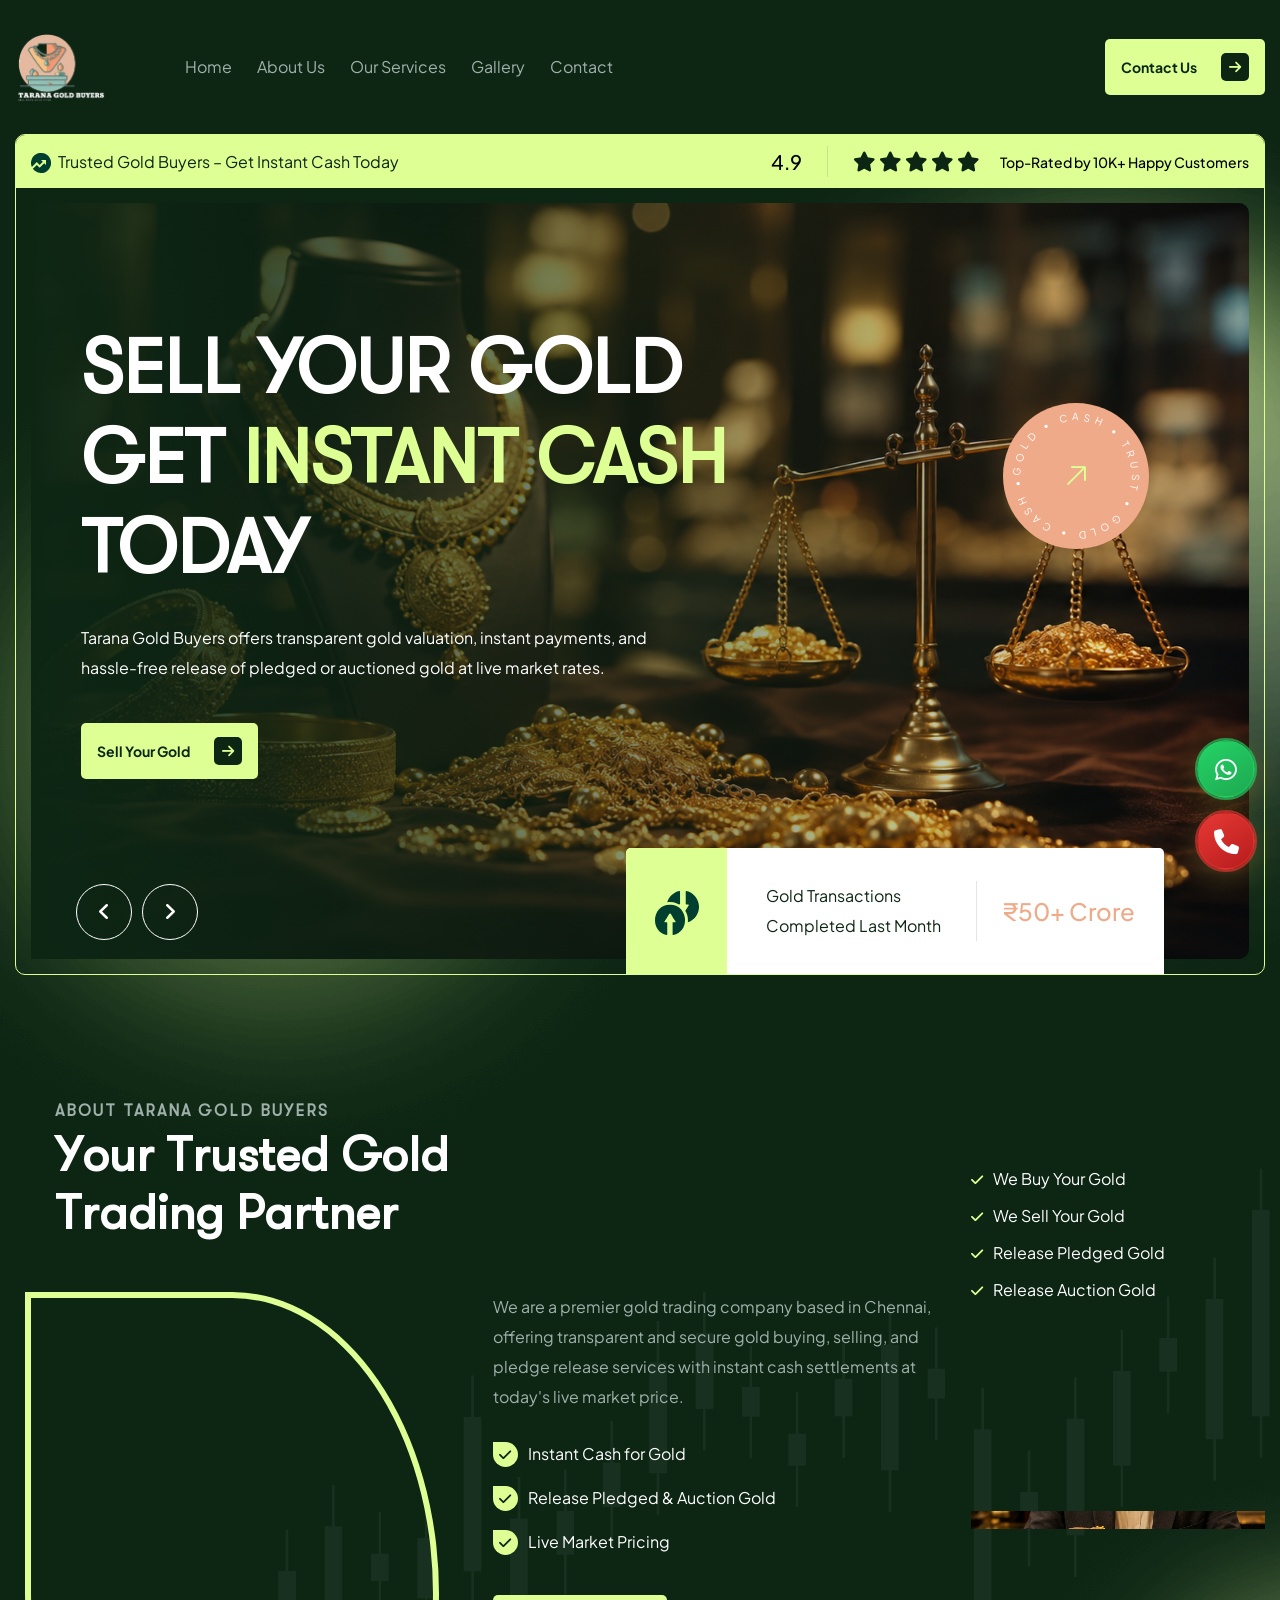
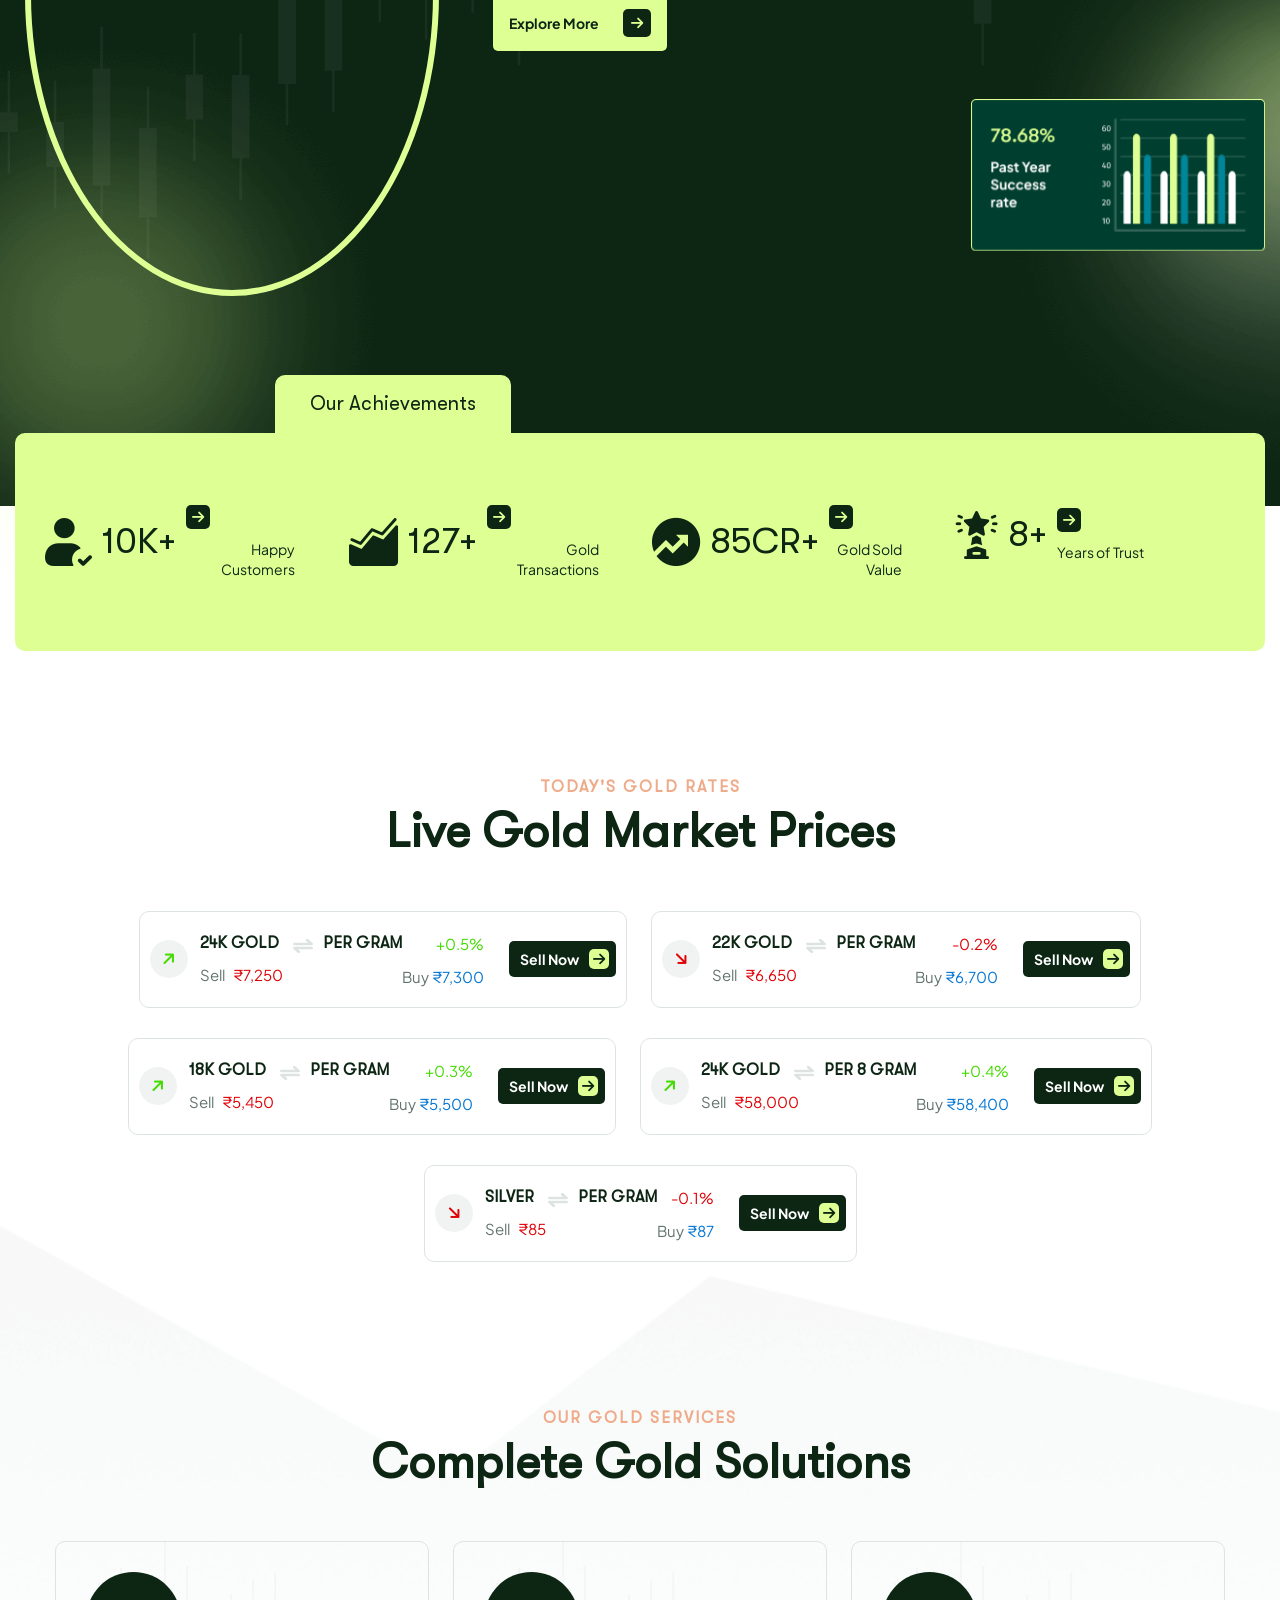
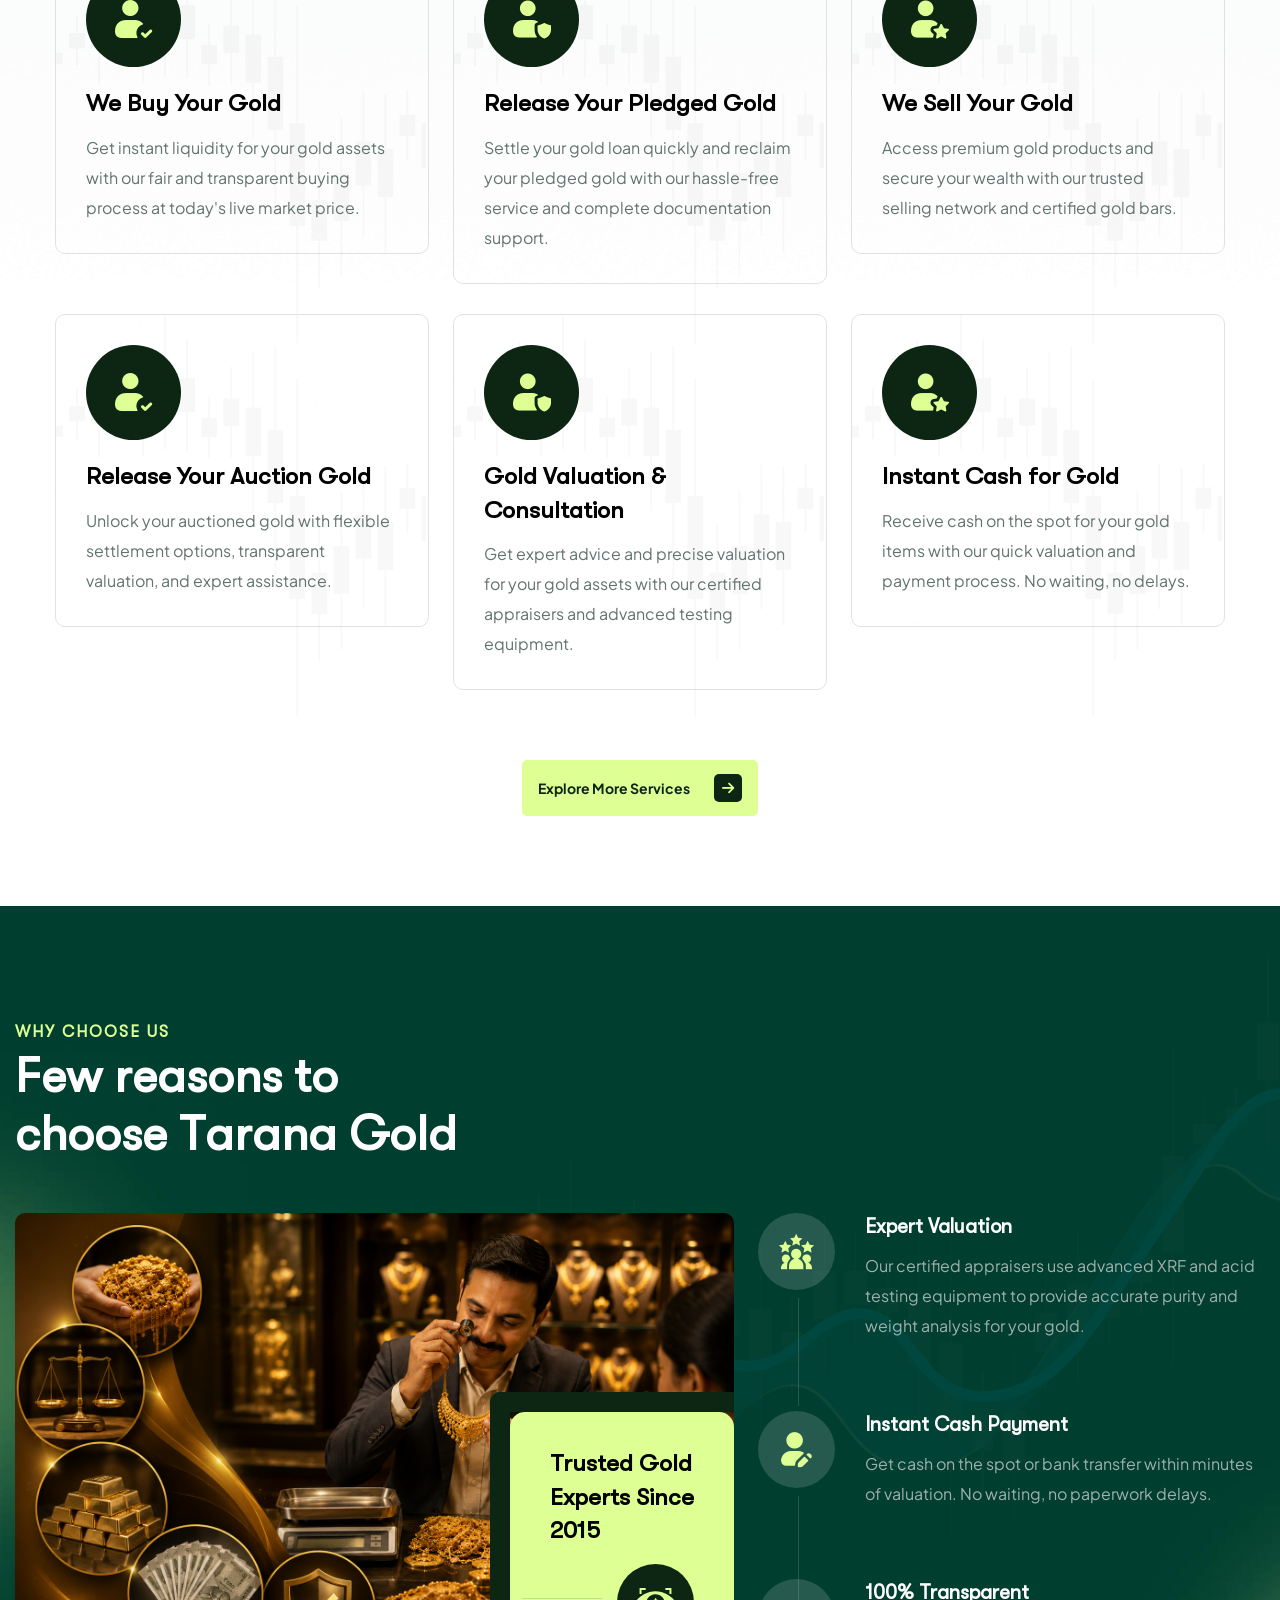
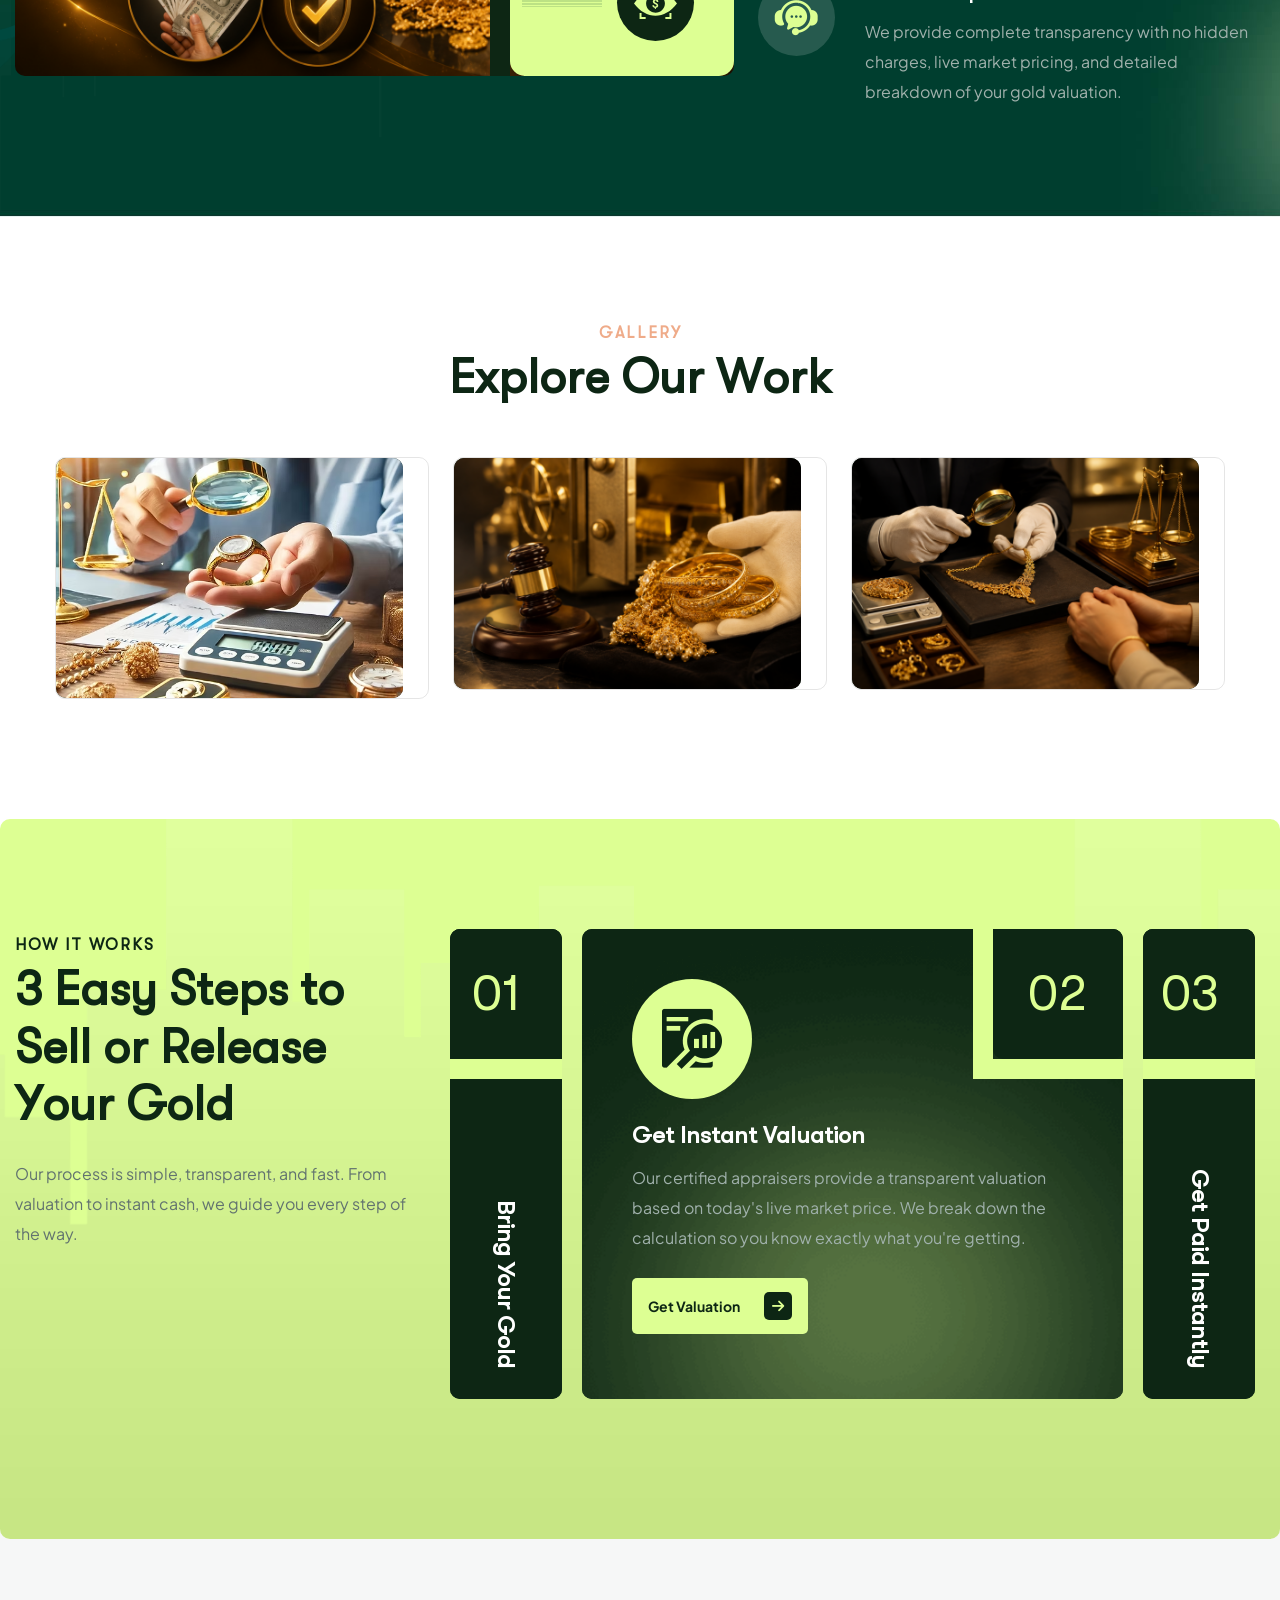
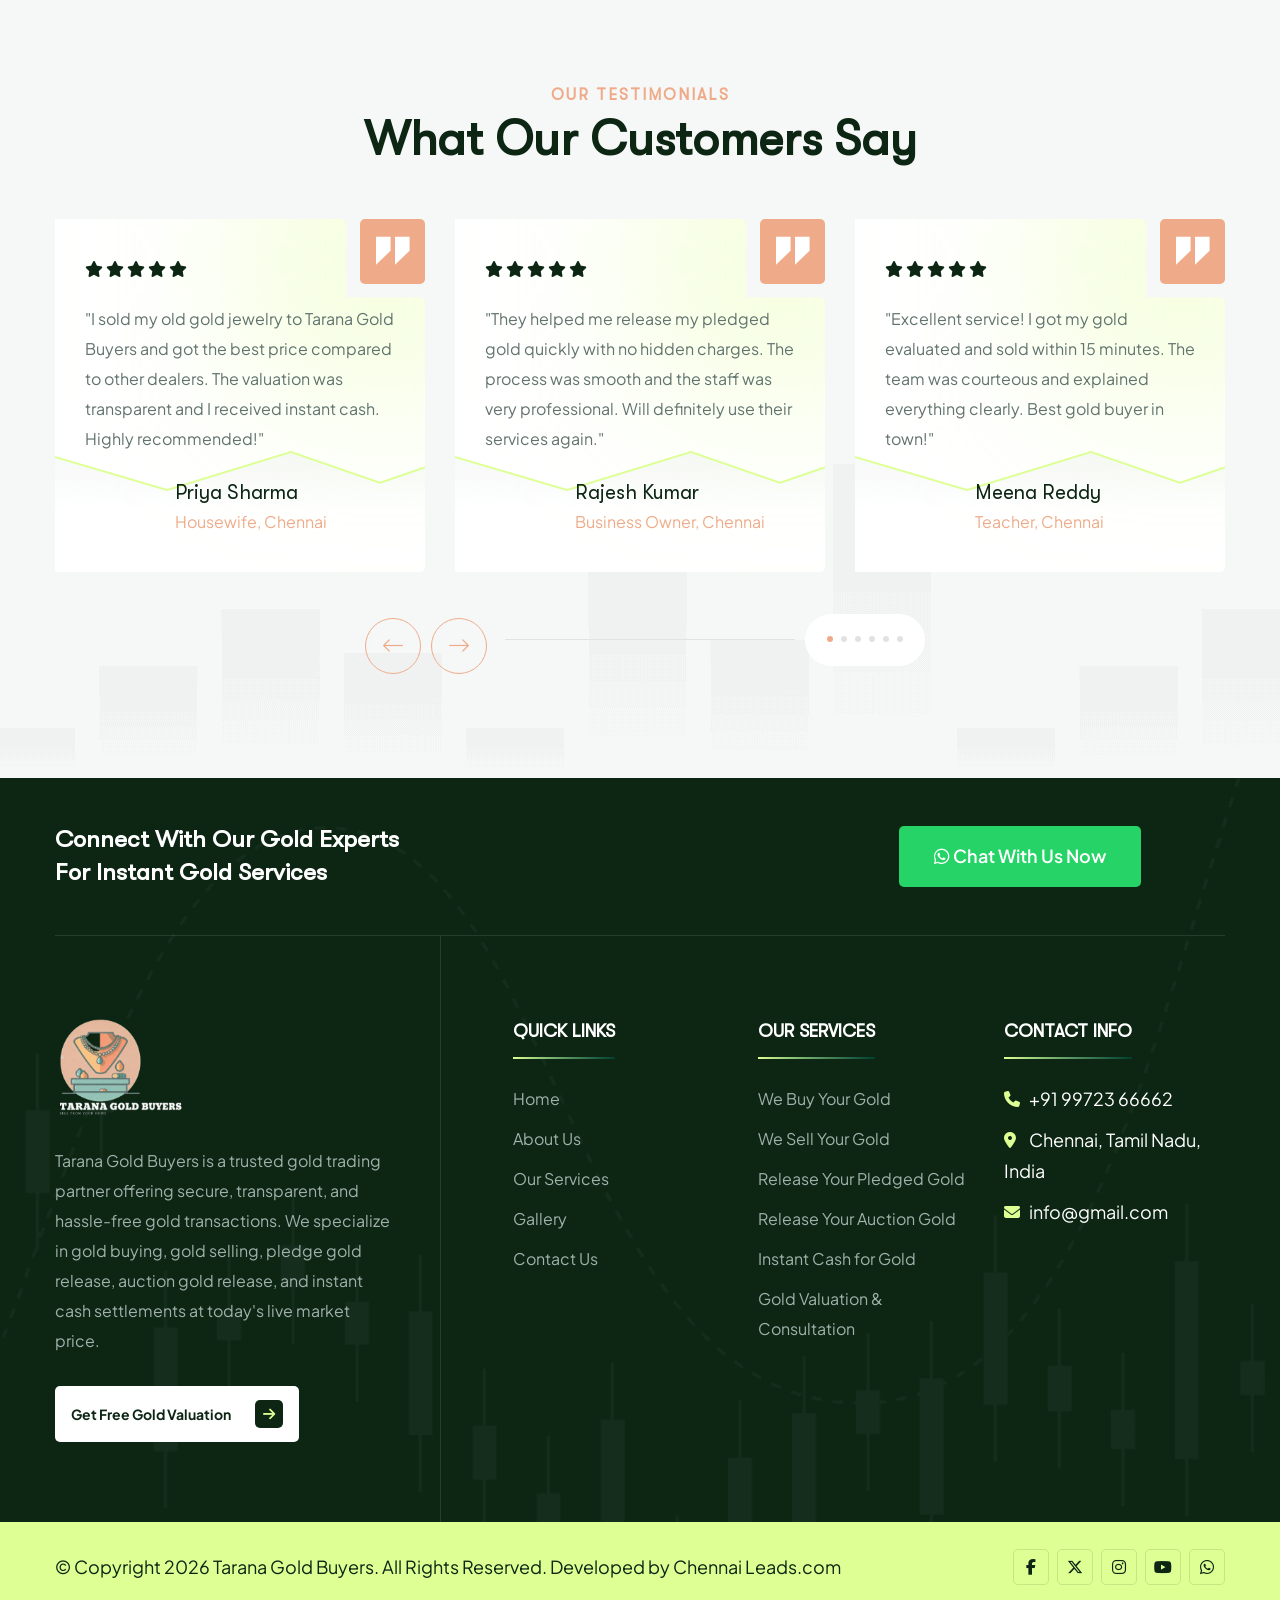
==== commit 1356c1d9: "Update index.html" ====
--- a/index.html
+++ b/index.html
@@ -1297,12 +1297,12 @@
                                     <h6 class="footer-title">Our Services</h6>
 
                                     <ul class="footer-list">
-                                        <li><a href="#">We Buy Your Gold</a></li>
-                                        <li><a href="#">We Sell Your Gold</a></li>
-                                        <li><a href="#">Release Your Pledged Gold</a></li>
-                                        <li><a href="#">Release Your Auction Gold</a></li>
-                                        <li><a href="#">Instant Cash for Gold</a></li>
-                                        <li><a href="#">Gold Valuation & Consultation</a></li>
+                                        <li><a href="page-services.html">We Buy Your Gold</a></li>
+                                        <li><a href="page-services.html">We Sell Your Gold</a></li>
+                                        <li><a href="page-services.html">Release Your Pledged Gold</a></li>
+                                        <li><a href="page-services.html">Release Your Auction Gold</a></li>
+                                        <li><a href="page-services.html">Instant Cash for Gold</a></li>
+                                        <li><a href="page-services.html">Gold Valuation & Consultation</a></li>
                                     </ul>
 
                                 </div>
